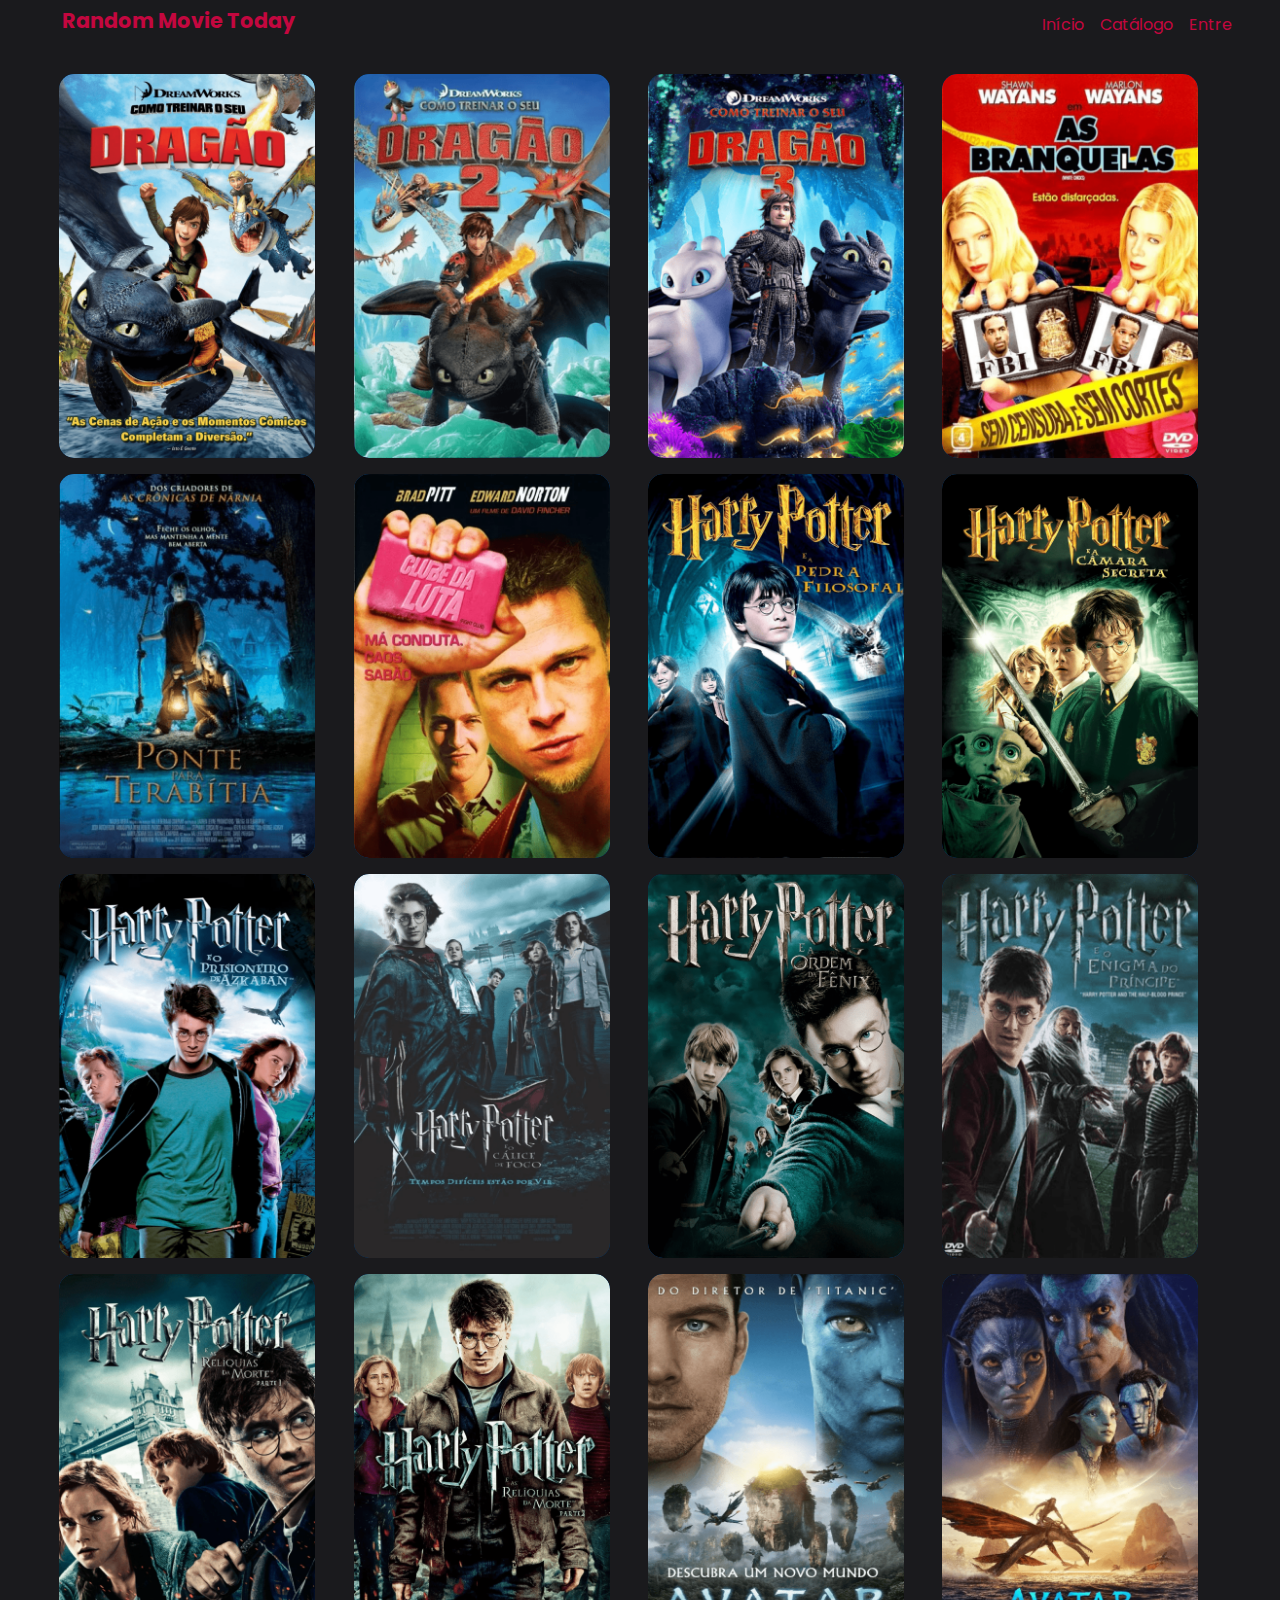
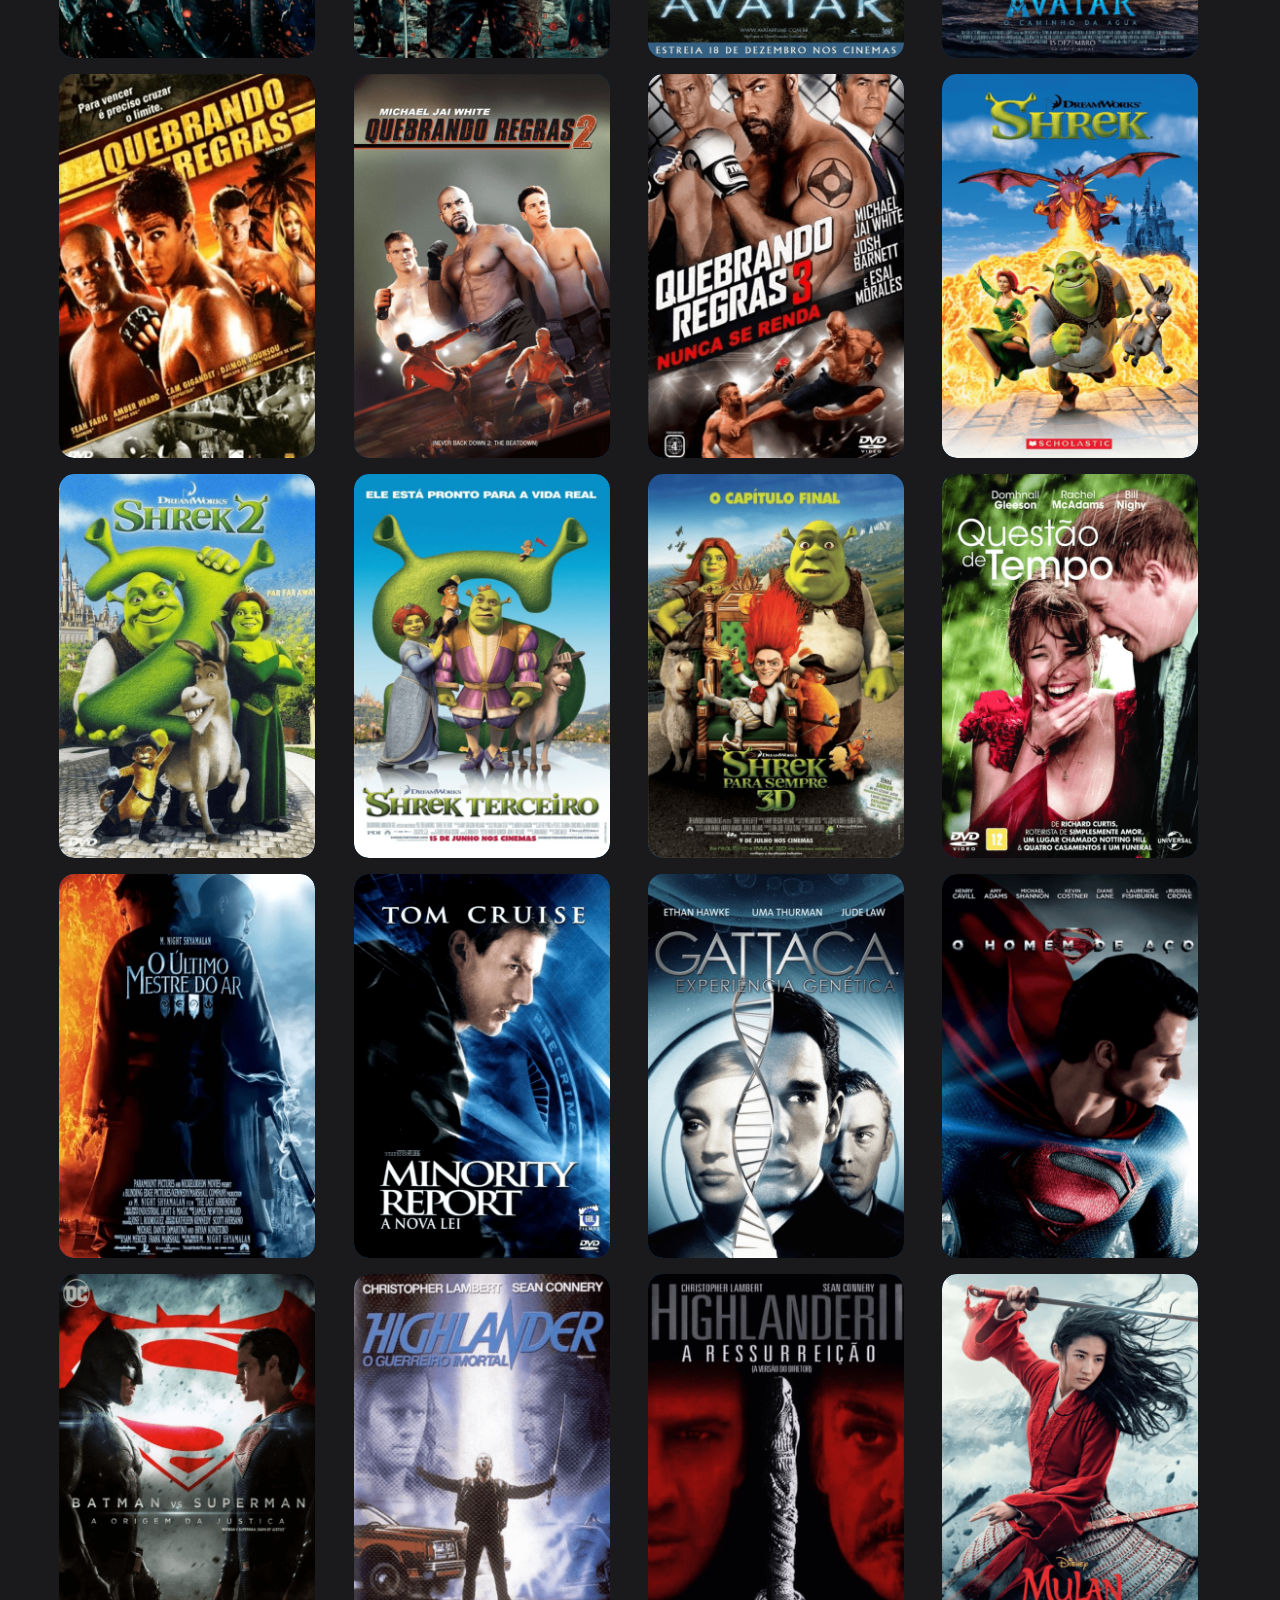
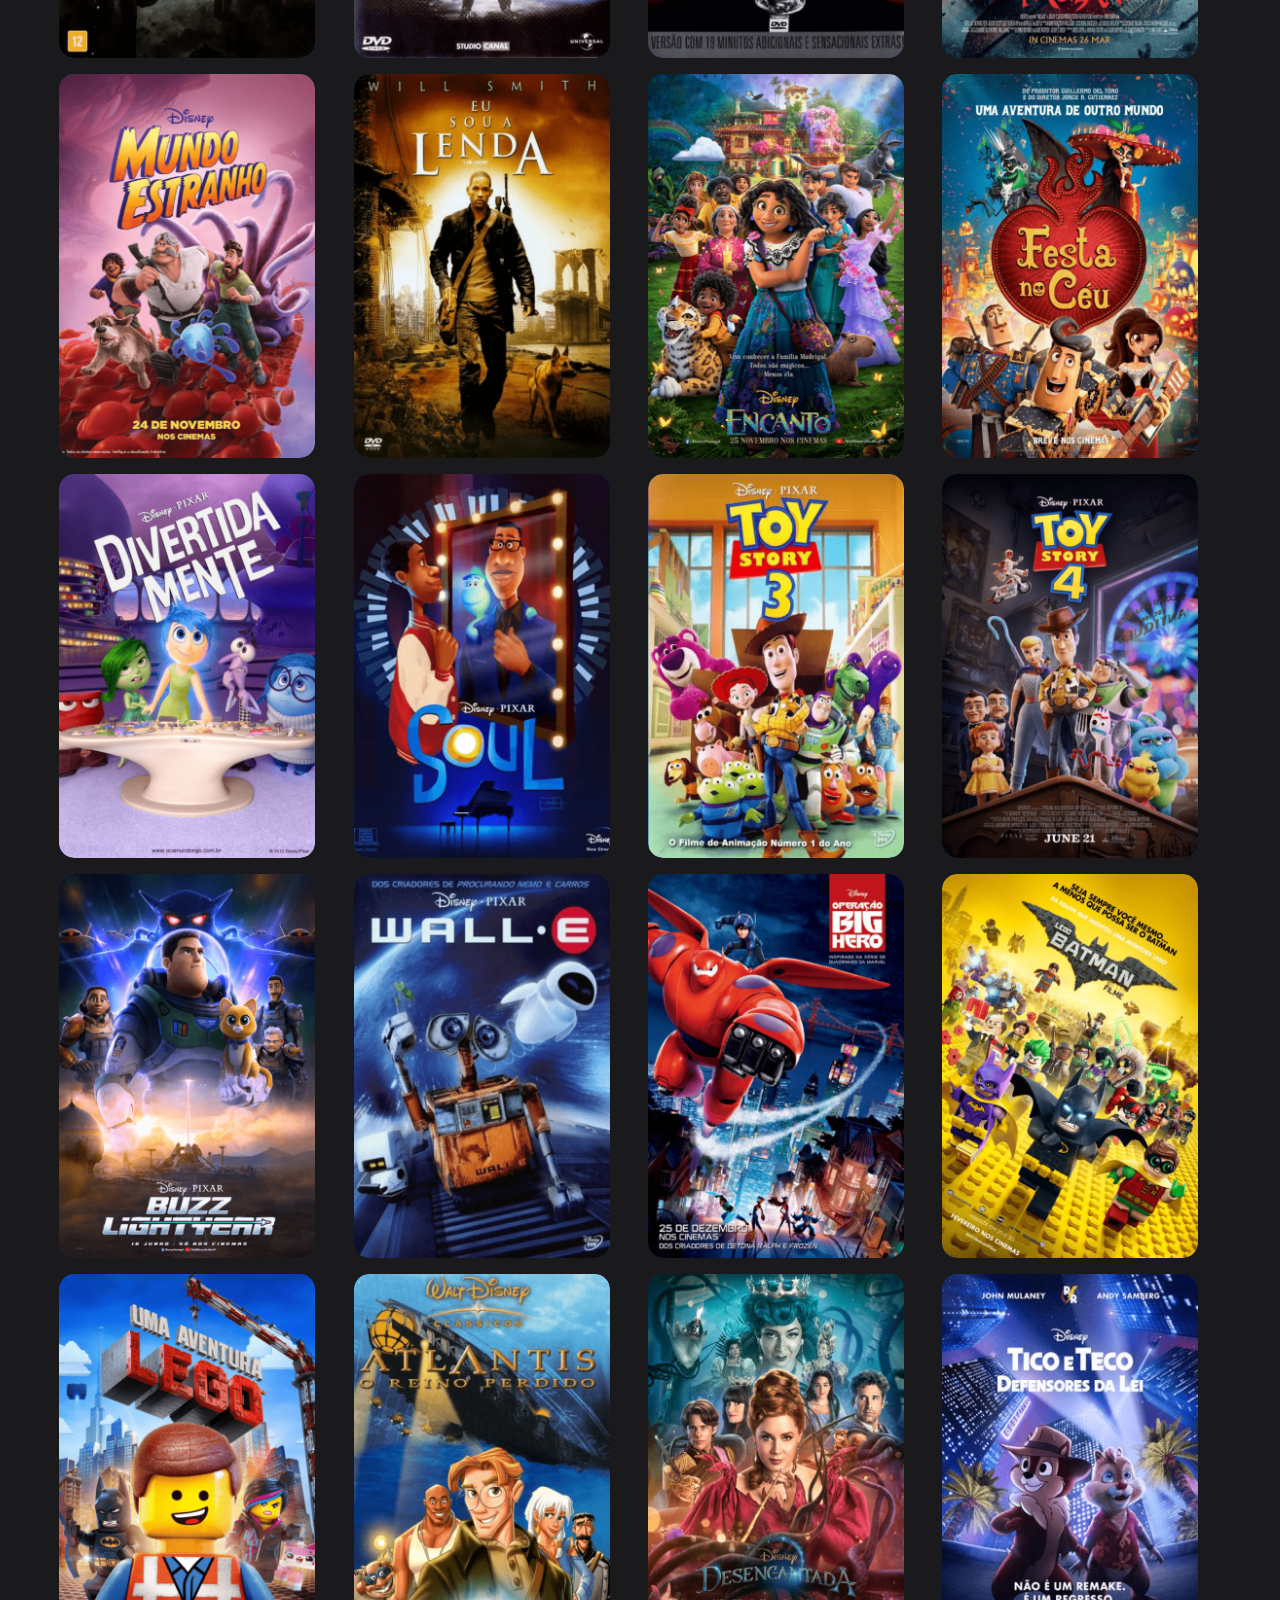
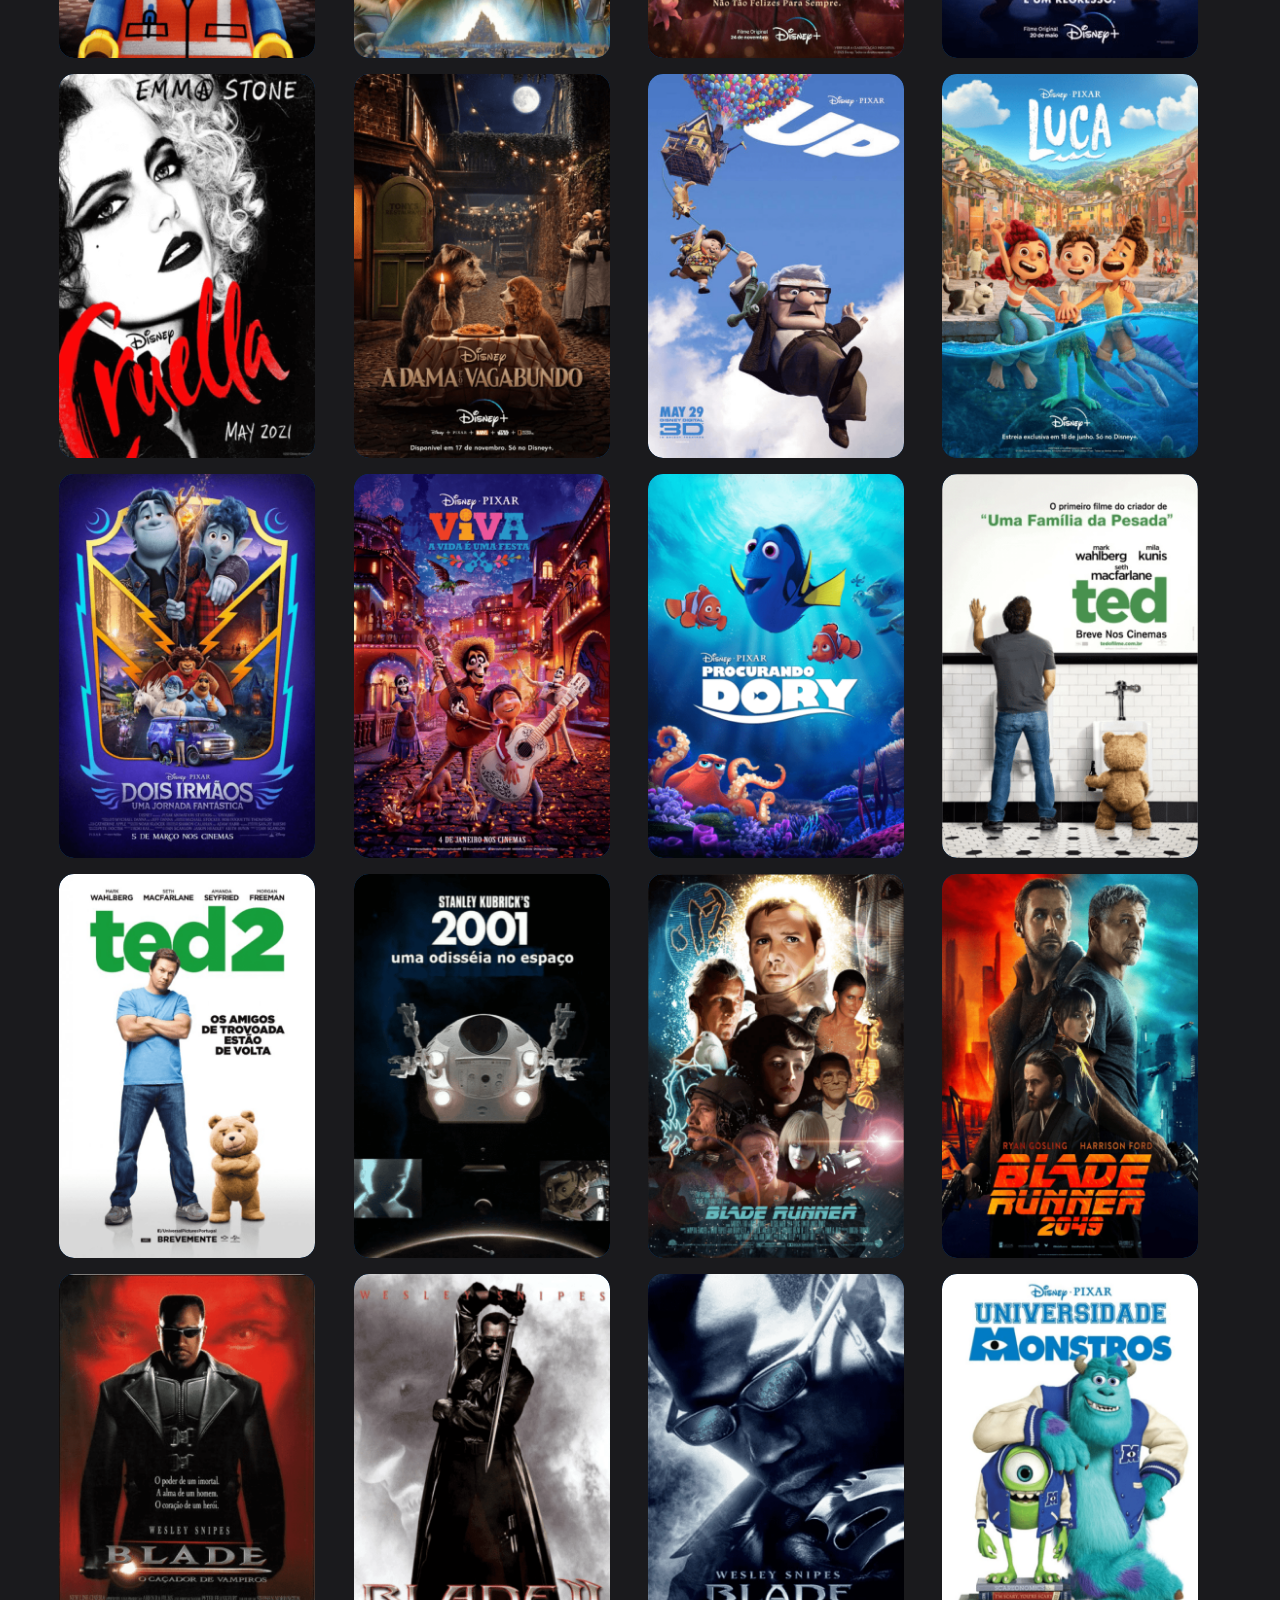
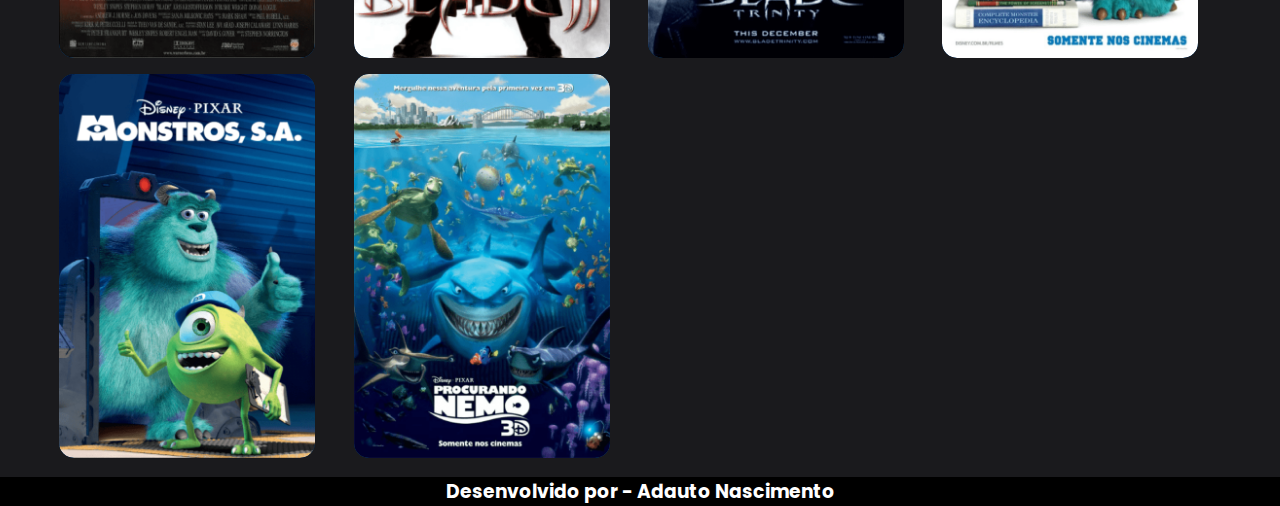
==== pages/catalog.html @ 8effd6eb "addCatalog commit" ====
<!DOCTYPE html>
<html lang="pt-br">
<head>
    <meta charset="UTF-8">
    <meta http-equiv="X-UA-Compatible" content="IE=edge">
    <meta name="viewport" content="width=device-width, initial-scale=1.0">
    <title>Catálogo</title>
    <link rel="stylesheet" href="https://cdnjs.cloudflare.com/ajax/libs/font-awesome/6.4.0/css/all.min.css" integrity="sha512-iecdLmaskl7CVkqkXNQ/ZH/XLlvWZOJyj7Yy7tcenmpD1ypASozpmT/E0iPtmFIB46ZmdtAc9eNBvH0H/ZpiBw==" crossorigin="anonymous" referrerpolicy="no-referrer" />
    <link rel="stylesheet" href="../styles/style.css">
</head>
<body>

    <header>
        <div id="title">
            <h1>Random Movie Today</h1>
        </div>
        <ul>
            <li><a href="../index.html">Início</a></li>
            <li><a href="">Catálogo</a></li>
            <li><a href="">Entre</a></li>
        </ul>
    </header>

    <div id="container" class="short"></div>

    <footer class="pe-grande">
        <div class="pe">
            <div>
                <h3>Desenvolvido por - Adauto Nascimento</h3>
            </div>
            <div>
                <ul>
                    <li><a href="https://www.linkedin.com/in/adauto-goncalves/"><i class="fa-brands fa-linkedin"></i></a></li>
                    <li><a href="https://github.com/Adal1942"><i class="fa-brands fa-github-square"></i></a></li>
                </ul>
            </div>
        </div>
    </footer>

    <script src="../js/filmography.js"></script>
    <script src="../js/teste2.js"></script>
</body>
</html>
---- styles/style.css ----
@import url('https://fonts.googleapis.com/css?family=Poppins:200,300,400,500,600,700,800,900&display=swap');

*{
    margin: 0;
    padding: 0;
    box-sizing: border-box;
    font-family: 'Poppins', sans-serif;
}

body{
    display: flex;
    justify-content: center;
    align-items: center;
    flex-direction: column;
    margin: 0 auto;
    background: #1a1a1d;
    font-size: 1em;
    color: #fff;
}

/*---------------- HEADER -------------------------*/

header{
    display: flex;
    flex-direction: row;
    justify-content: space-between;
    align-items: center;
    width: 100%;
    color: #c3073f;
}

header #title h1{
    line-height: 2em;
    padding-left: 3em;
    font-size: 1.3em;
    display: flex;
}

header ul{
    display: flex;
    margin-top: 0.5em;
    gap: 1em;
    padding-right: 3em;
}

header ul li{
    list-style-type: none;
}

header ul li a{
    text-decoration: none;
    color: #c3073f;
}

/*---------------- Fim do HEADER ------------------*/

.short{
    margin-top: 1%;
    position: relative;
    width: 1200px;
    display: grid;
    grid-template-columns: repeat(auto-fit, minmax(20em, 1fr));
    grid-gap: 1.25em;
    padding: 1.5em;
    font-size: 0.8em;
}

.card{
    height: 30em;
    width: 20em;
    position: relative;
    overflow: hidden;
    perspective: 1000px;
    border-radius: 15px;
    background: #05386b;
}

.card .front,.card .back{
    position: absolute;
    backface-visibility: hidden;
    transform-style: preserve-3d;
    transition: all 1s ease;
}

.card .front{
    transform: rotateY(0deg);
}

.card .back{
    transform: rotateY(180deg);
}

.card .front img{
    max-width: 100%; 
    border-radius: 15px;
}

.card .back .details{
    max-width: 100%;
    padding: 1em;
    border-radius: 15px;
}

.card .back .details h2{
    font-size: 1.3em;
}

.card .back .details h3{
    font-size: 0.8em;
}

.card .back .details .rating{
    position: relative;
    padding: 0.313em 0;
    font-size: 0.9;
}

.card .back .details .rating .fa-star{
    color: #f7f406;
    font-size: 1em;
}


.card .back .details .tags{
    position: relative;
    margin-top: 0.313em;
}

.card .back .details .tags span{
    font-size: 0.75em;
    padding: 0.125em 0.313em;
    border-radius: 0.25em;
    text-transform: capitalize;
}

/* ------------- tag colors based on movie genres ------------------------ */

.infantil{background: #91c12f;} .documentário{background: #63bc5a;} .romântica{background: #ec8fe6;} .suspense{background: #919aa2;} .ficção{background: #0b6dc3;} .romance{background: #fa7179;} .espionagem{background: #5269ad;} .faroeste{background: #d97845;} .policial{background: #5a8ea2;} .ação{background: #ff9d55;} .aventura{background: #89aae3;} .musical{background: #73cec0;} .comédia{background: #f4d23c;} .guerra{background: #c5b78c;} .terror{background: #5a5465;} .drama{background: #5090d6;} .dança{background: #ce416b;} .fantasia{background: #b567ce;}

/* -------------------------- End tag colors -------------------------- */

.card .back .details .sinopse{
    margin-top: 0.625em;
}

.card .back .details .sinopse p{
    font-size: 0.65em;
}

.card .back .details .ageAndTime p{
    font-size: 0.7em;
}

.card .back .details .streaming{
    position: relative;
}

.card .back .details .streaming h4{
    margin-top: 0.625em;
}

.card .back .details .streaming ul{
    position: relative;
    display: flex;
    gap: 0.625em;
    margin-top: 0.625em;
}

.card .back .details .streaming ul li{
    list-style: none;
    width: 2.1em;
    height: 2.1em;
    overflow: hidden;
    border-radius: 10px;
}

.card .back .details .streaming ul li img{
    max-width: 100%;
}

.card:hover .front{
    transform: rotateY(-180deg);
}

.card:hover .back{
    transform: rotateY(0deg);
}
/* button */

.styleFour{
    position: relative;
    text-decoration: none;
    width: 10em; 
    height: 10em;
    display: flex;
    justify-content: center;
    align-items: center;
    font-size: 0.5em;
    top: 40%;
}

.styleFour::before{
    content: '';
    position: absolute;
    inset: 2em;
    box-shadow: 0 0 0 0.625em var(--clr), 0 0 0 1.25em #222, 0 0 0 1.875em var(--clr);
    transition: 0.5;
}

.styleFour::after{
    content: '';
    position: absolute;
    inset: 0;
    background: #222;
    transform: rotate(45deg);
    transition: 0.7s;
}

.styleFour span{
    position: absolute;
    color: var(--clr);
    z-index: 10;
    transition: 0.7s;
    font-size: 2em;
}

.styleFour:hover::before{
    inset: 2em;
}

.styleFour:hover::after{
    inset: 0px;
    transform: rotate(-45deg);
    filter: drop-shadow(0 0 0.625em var(--clr)) drop-shadow(0 0 1.25em var(--clr)) drop-shadow(0 0 1.875em var(--clr));
}


/*---------------------- Footer ----------------------------*/
.pe-grande{
    display: flex;
    justify-content: center;
    align-items: center;
    background-color: #000;
    width: 100%;
}
.pe ul{
    display: flex;
    align-items: center;
    justify-content: center;
    list-style: none;
    font-size: 1.5em;
    gap: 1.5em;
    color: #fff;
}

/*------------------- Fim do Footer ------------------------*/

@media screen and (max-width: 460px){

    header{
        flex-direction: column;
        margin: auto;
        justify-content: center;
        align-items: center;
    }

    header #title h1{
        margin: auto;
        justify-content: center;
        align-items: center;
        padding-left: 0;
    }

    header ul{
        justify-content: center;
        align-items: center;
        padding-right: 0;
    }

    .short{
        flex-direction: column;
        font-size: 0.5em;
        margin: auto 0;
    }

    .card .back .details .sinopse p{
        font-size: 0.5em;
    }

    .short .styleFour{
        margin-left: 40%;
    }

    .pe-grande{
        font-size: 1em;
    }
}
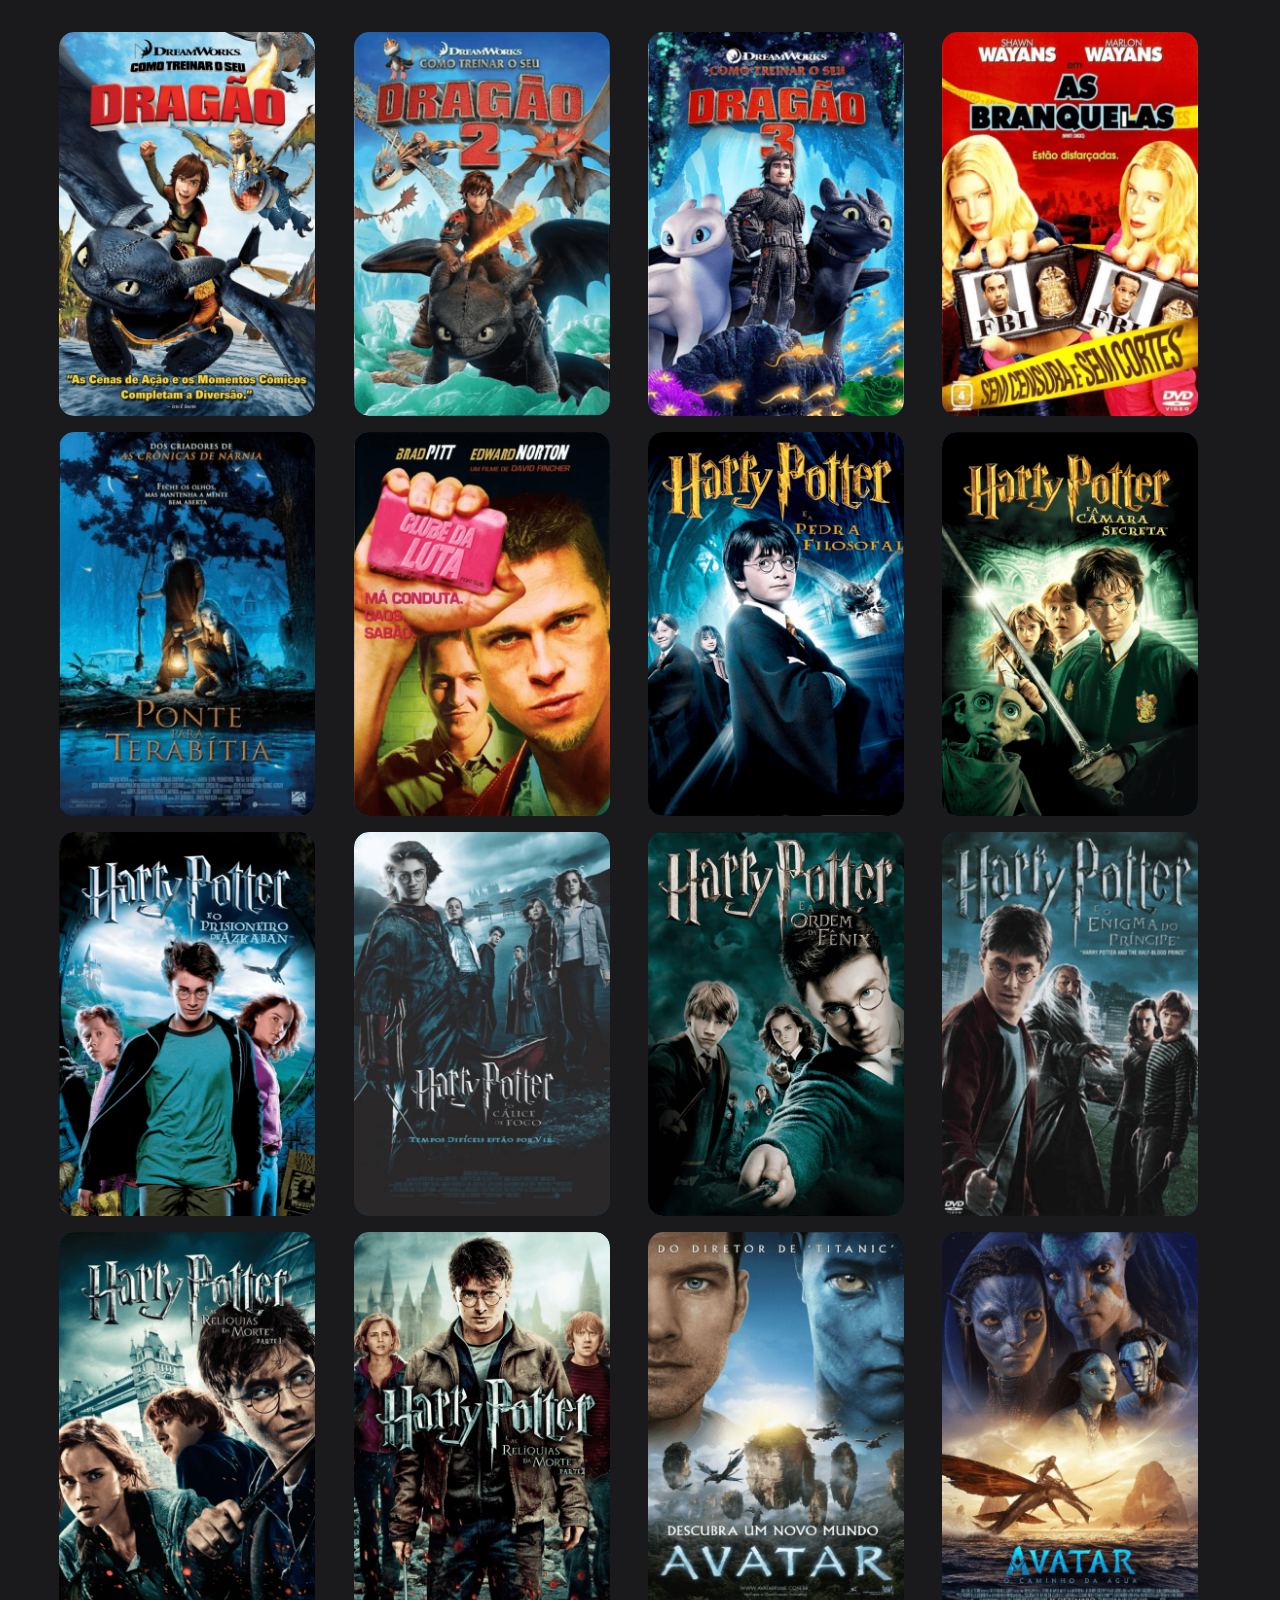
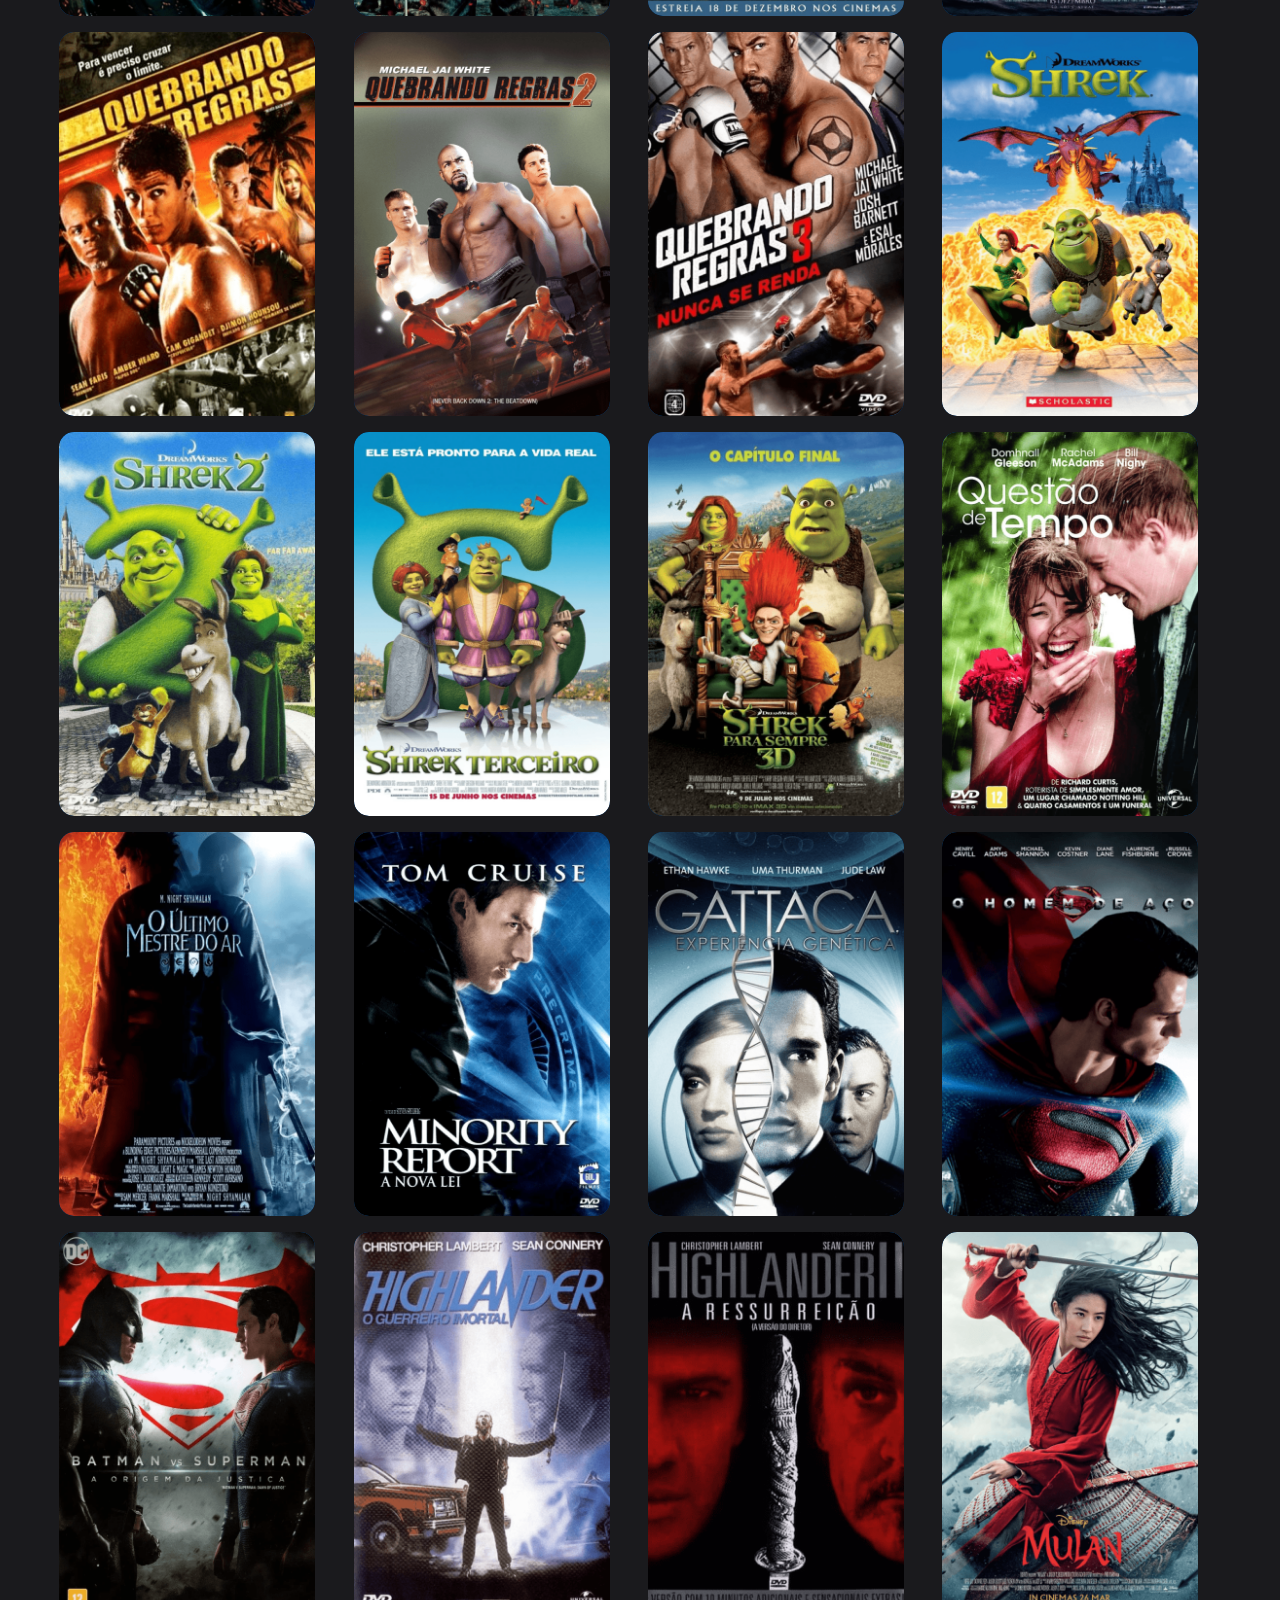
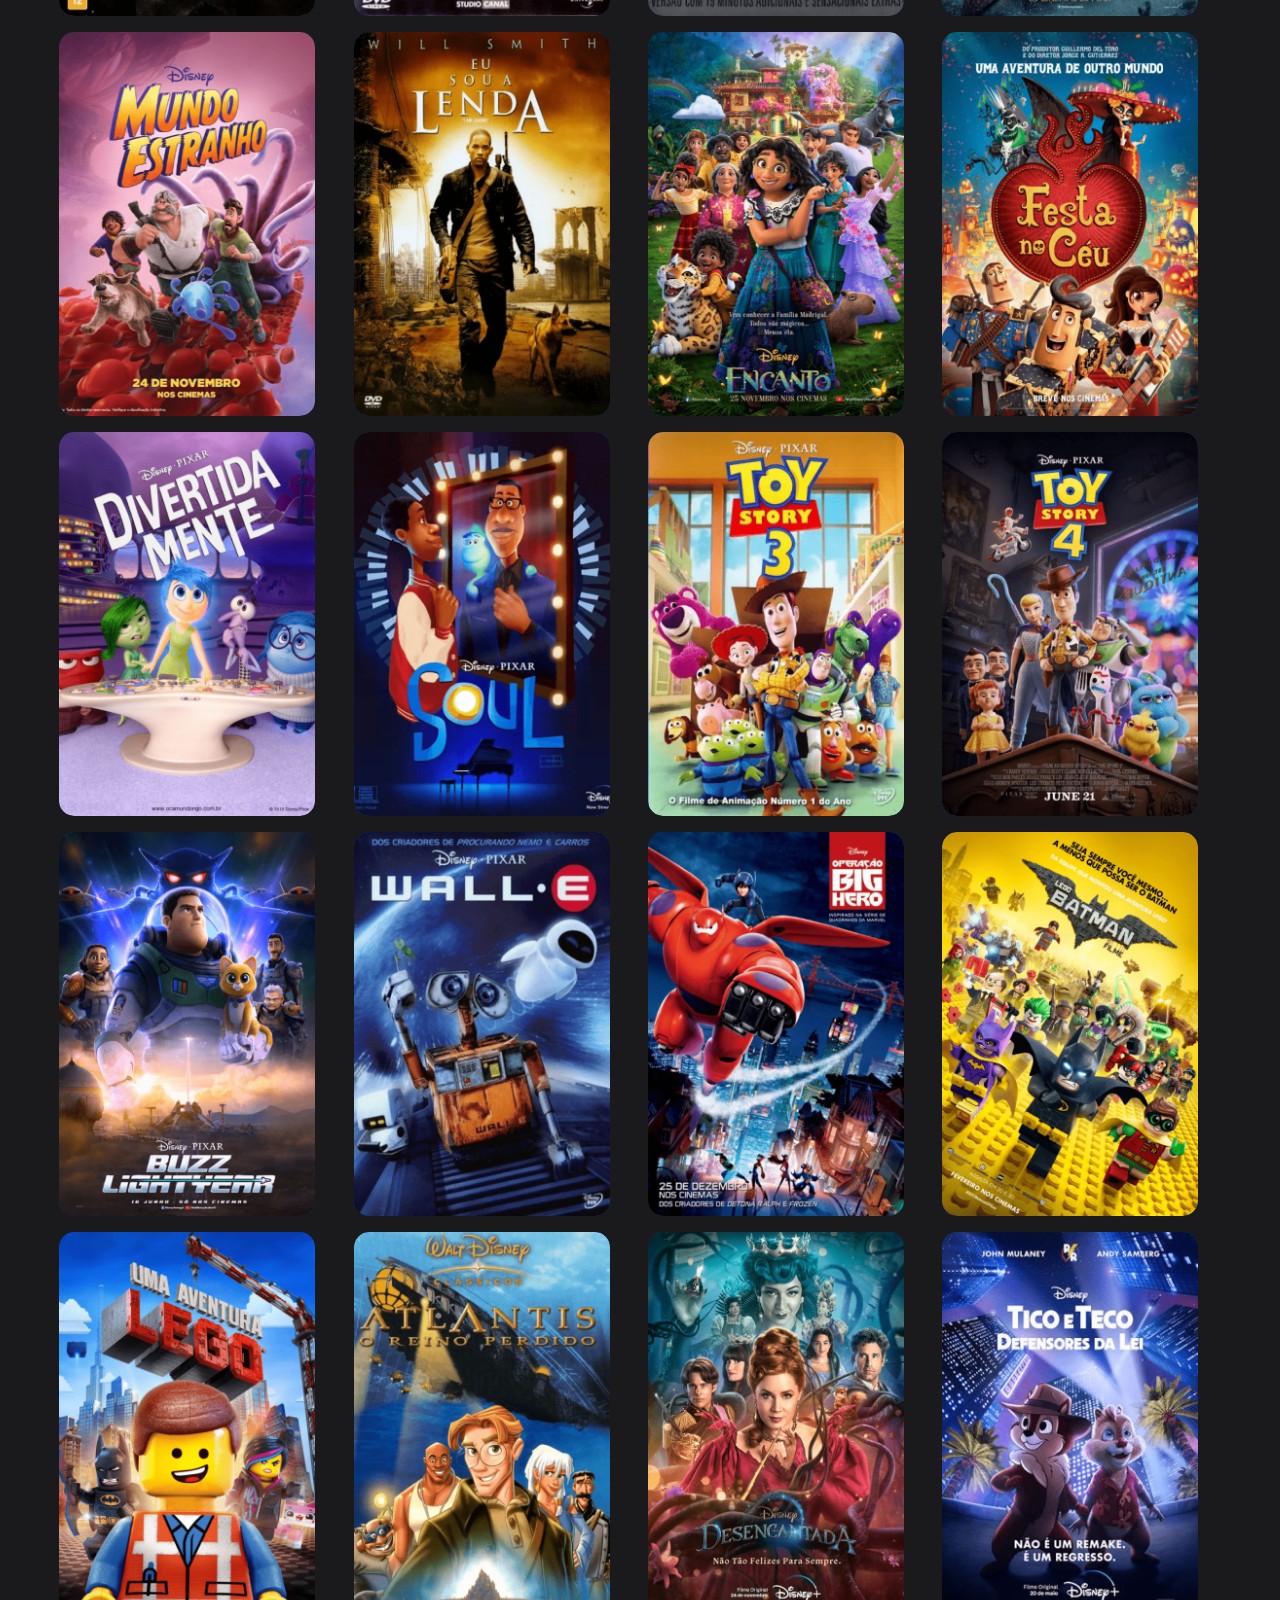
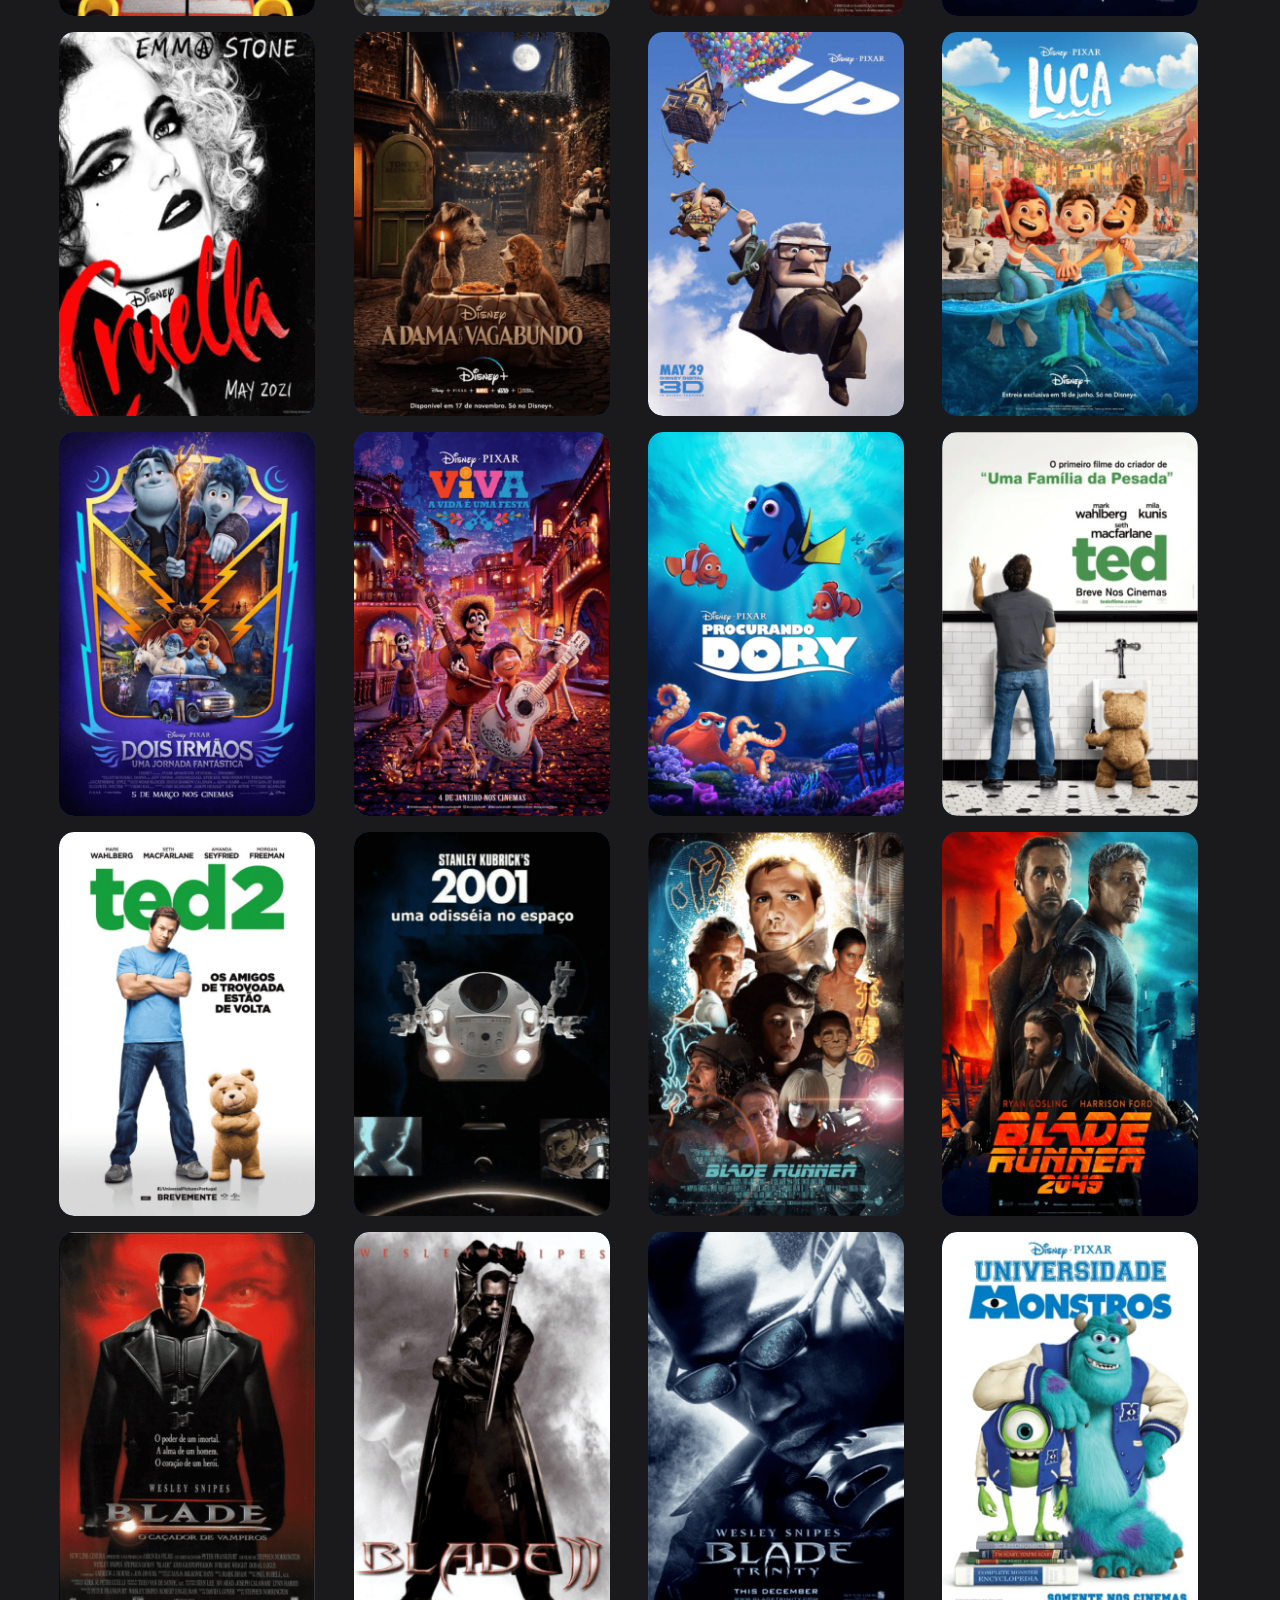
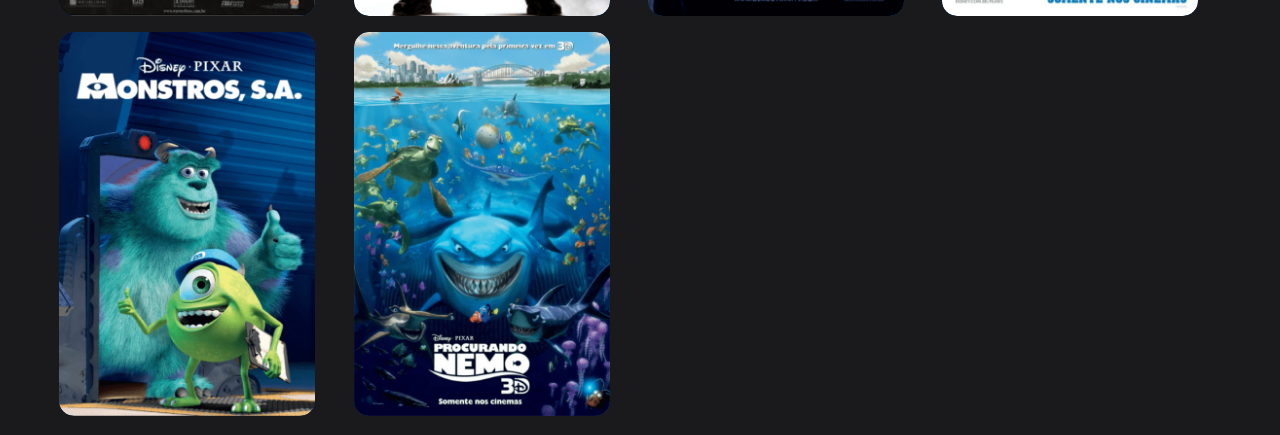
==== commit b8342605: "addHeader commit" ====
--- a/pages/catalog.html
+++ b/pages/catalog.html
@@ -10,32 +10,11 @@
 </head>
 <body>
 
-    <header>
-        <div id="title">
-            <h1>Random Movie Today</h1>
-        </div>
-        <ul>
-            <li><a href="../index.html">Início</a></li>
-            <li><a href="">Catálogo</a></li>
-            <li><a href="">Entre</a></li>
-        </ul>
-    </header>
+    
 
     <div id="container" class="short"></div>
 
-    <footer class="pe-grande">
-        <div class="pe">
-            <div>
-                <h3>Desenvolvido por - Adauto Nascimento</h3>
-            </div>
-            <div>
-                <ul>
-                    <li><a href="https://www.linkedin.com/in/adauto-goncalves/"><i class="fa-brands fa-linkedin"></i></a></li>
-                    <li><a href="https://github.com/Adal1942"><i class="fa-brands fa-github-square"></i></a></li>
-                </ul>
-            </div>
-        </div>
-    </footer>
+    
 
     <script src="../js/filmography.js"></script>
     <script src="../js/teste2.js"></script>
--- a/styles/style.css
+++ b/styles/style.css
@@ -11,7 +11,6 @@
     display: flex;
     justify-content: center;
     align-items: center;
-    flex-direction: column;
     margin: 0 auto;
     background: #1a1a1d;
     font-size: 1em;
@@ -19,38 +18,6 @@
 }
 
 /*---------------- HEADER -------------------------*/
-
-header{
-    display: flex;
-    flex-direction: row;
-    justify-content: space-between;
-    align-items: center;
-    width: 100%;
-    color: #c3073f;
-}
-
-header #title h1{
-    line-height: 2em;
-    padding-left: 3em;
-    font-size: 1.3em;
-    display: flex;
-}
-
-header ul{
-    display: flex;
-    margin-top: 0.5em;
-    gap: 1em;
-    padding-right: 3em;
-}
-
-header ul li{
-    list-style-type: none;
-}
-
-header ul li a{
-    text-decoration: none;
-    color: #c3073f;
-}
 
 /*---------------- Fim do HEADER ------------------*/
 
@@ -70,7 +37,6 @@
     width: 20em;
     position: relative;
     overflow: hidden;
-    perspective: 1000px;
     border-radius: 15px;
     background: #05386b;
 }
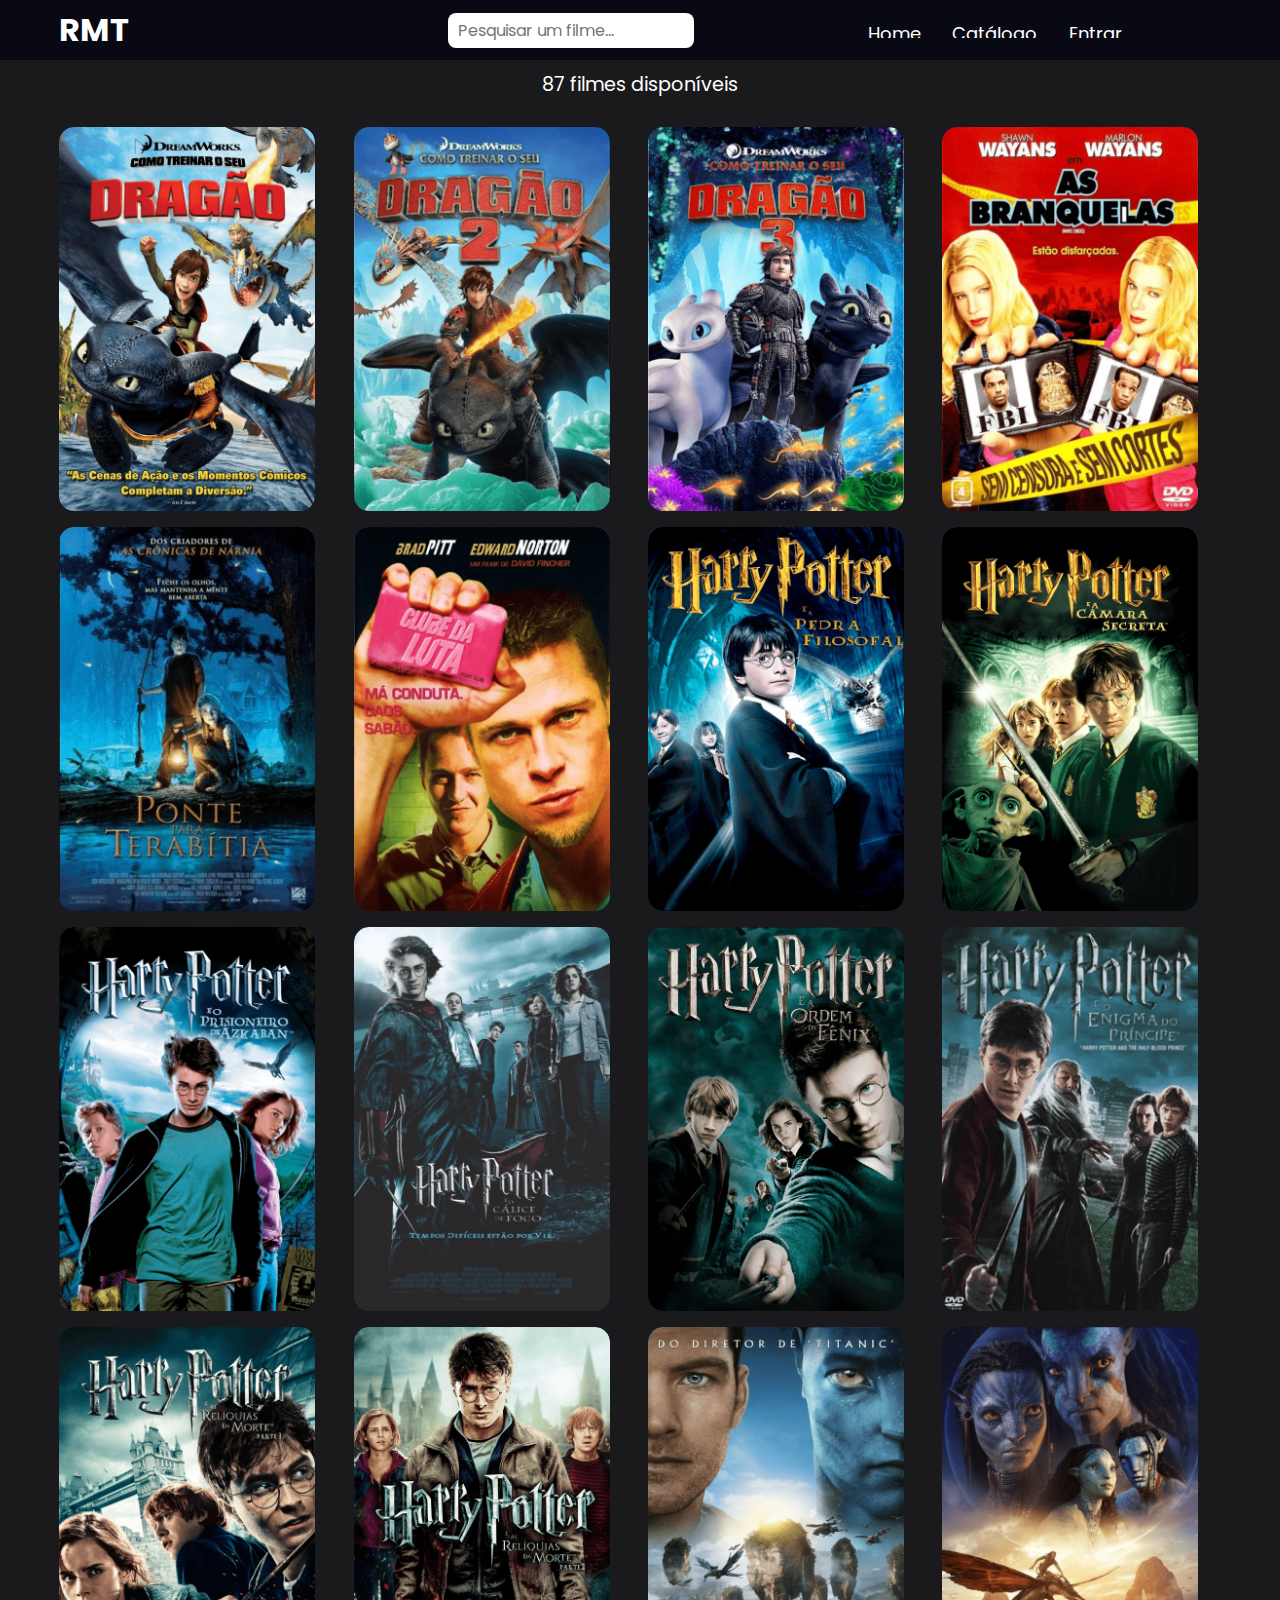
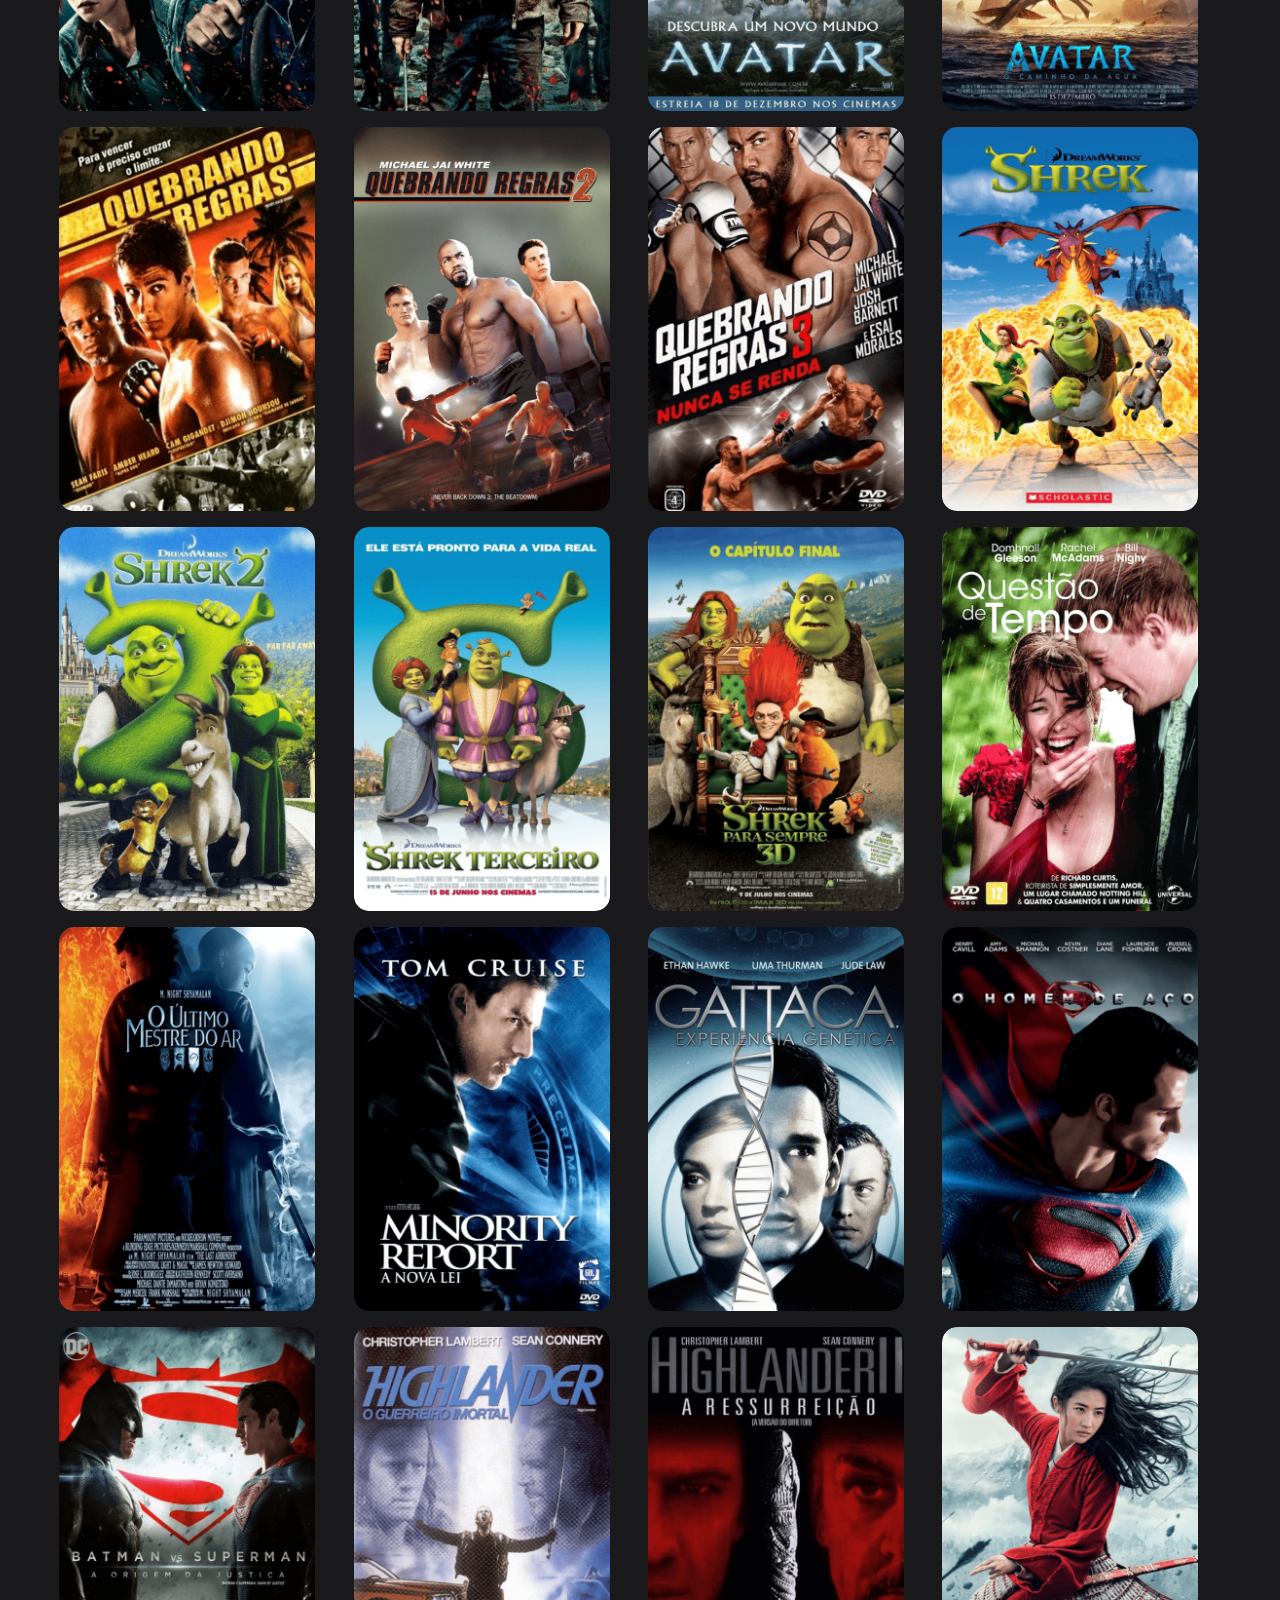
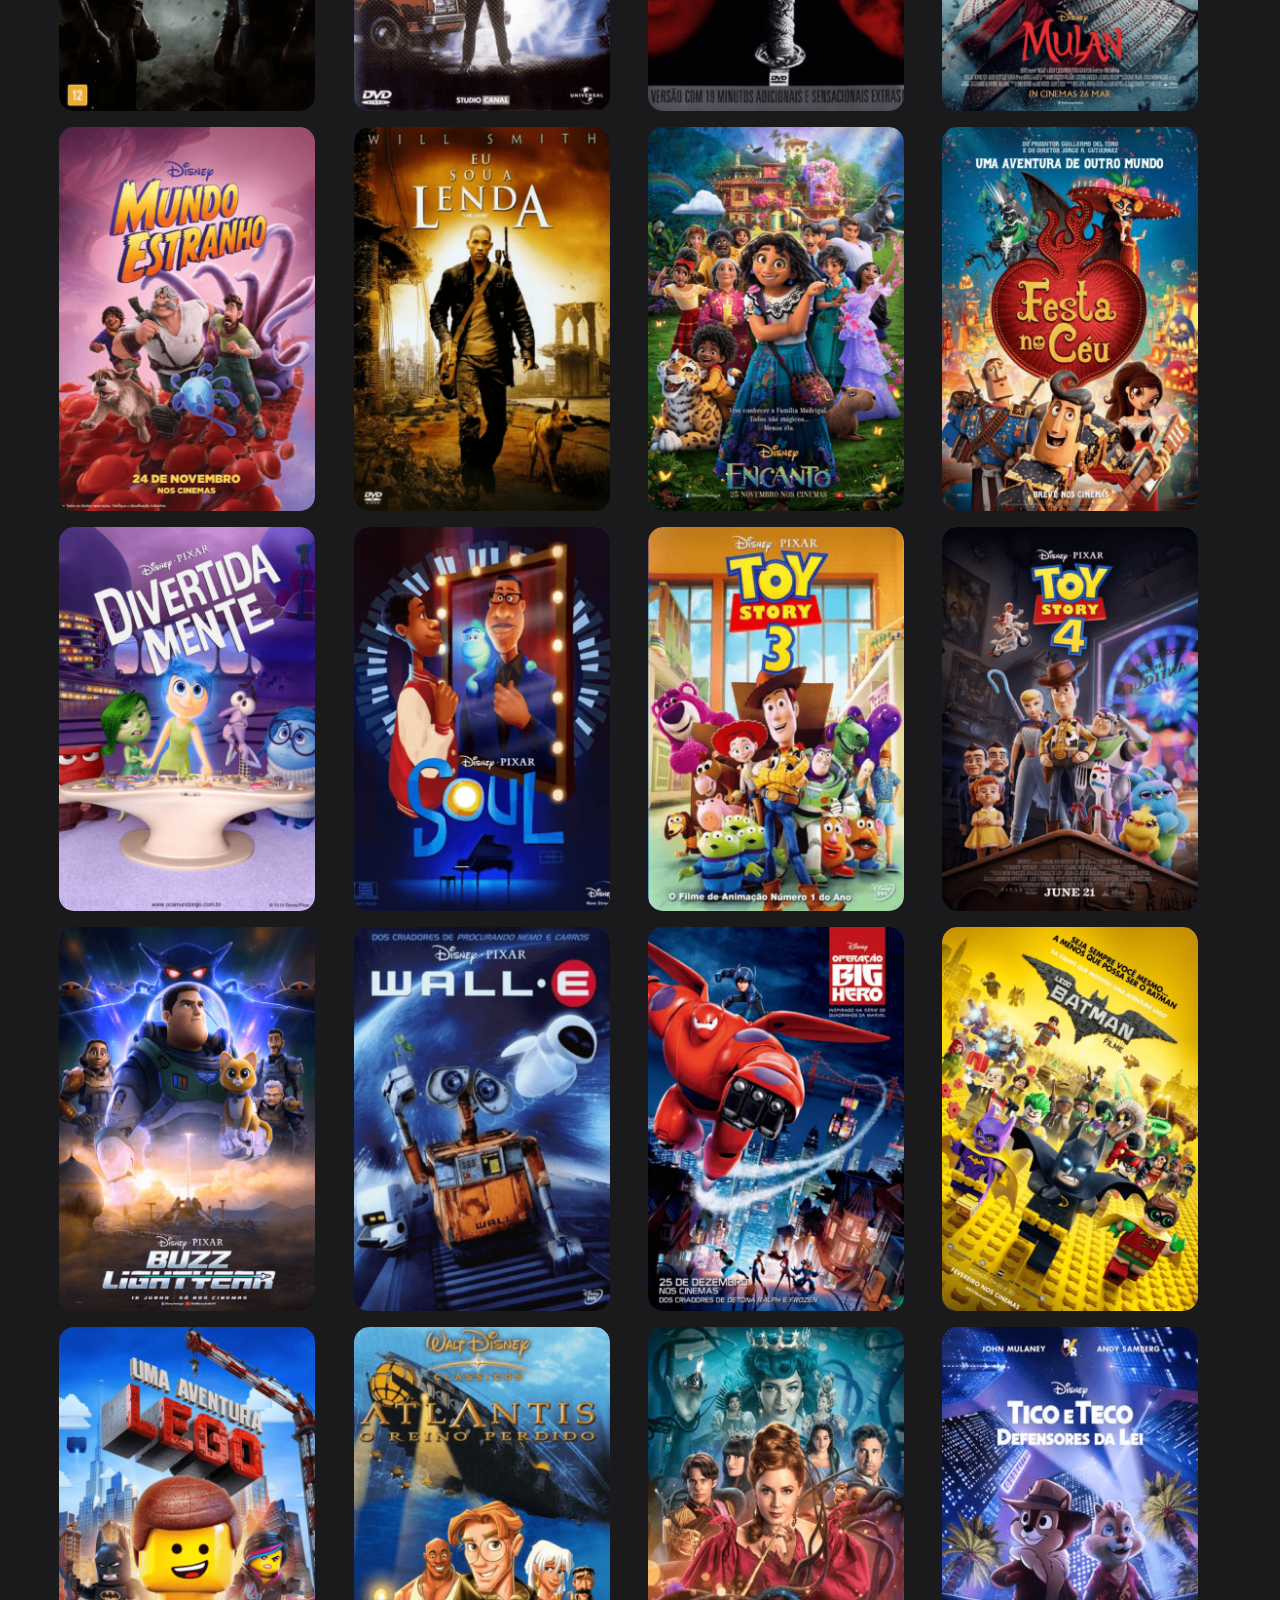
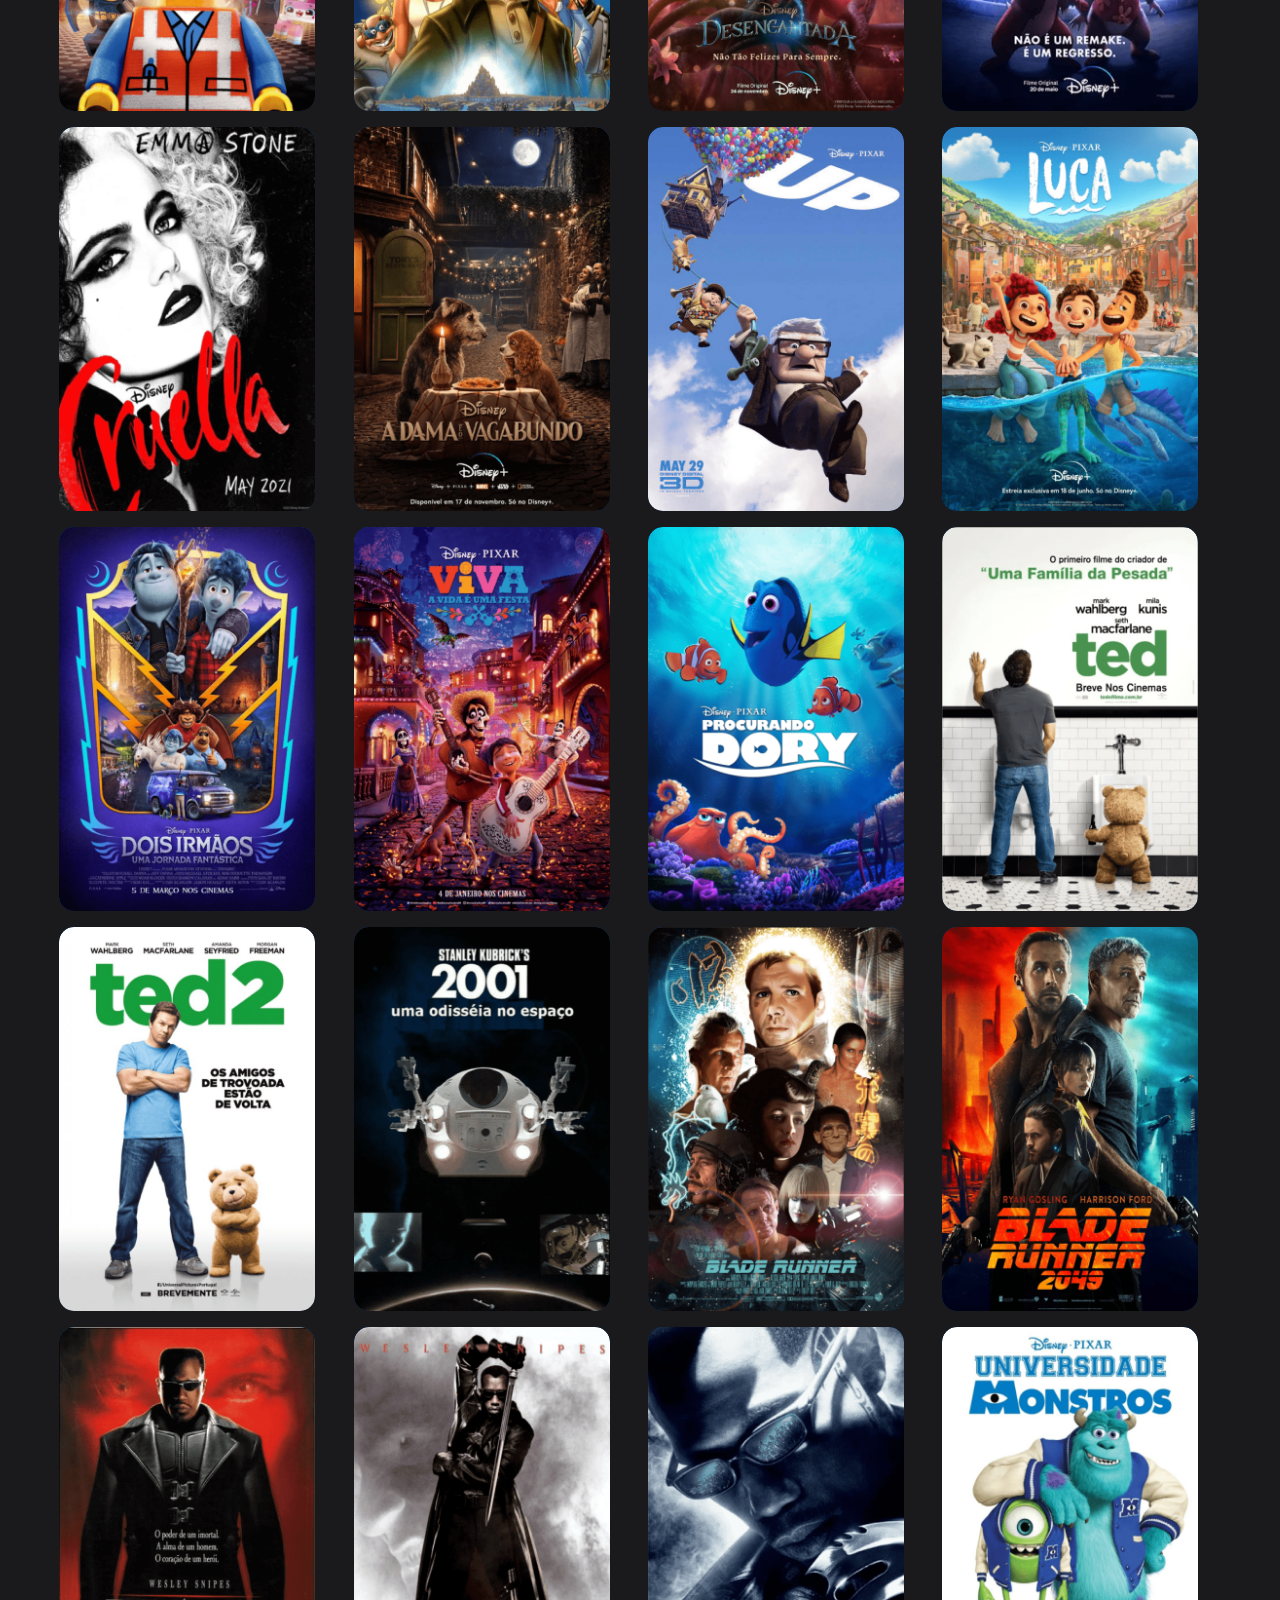
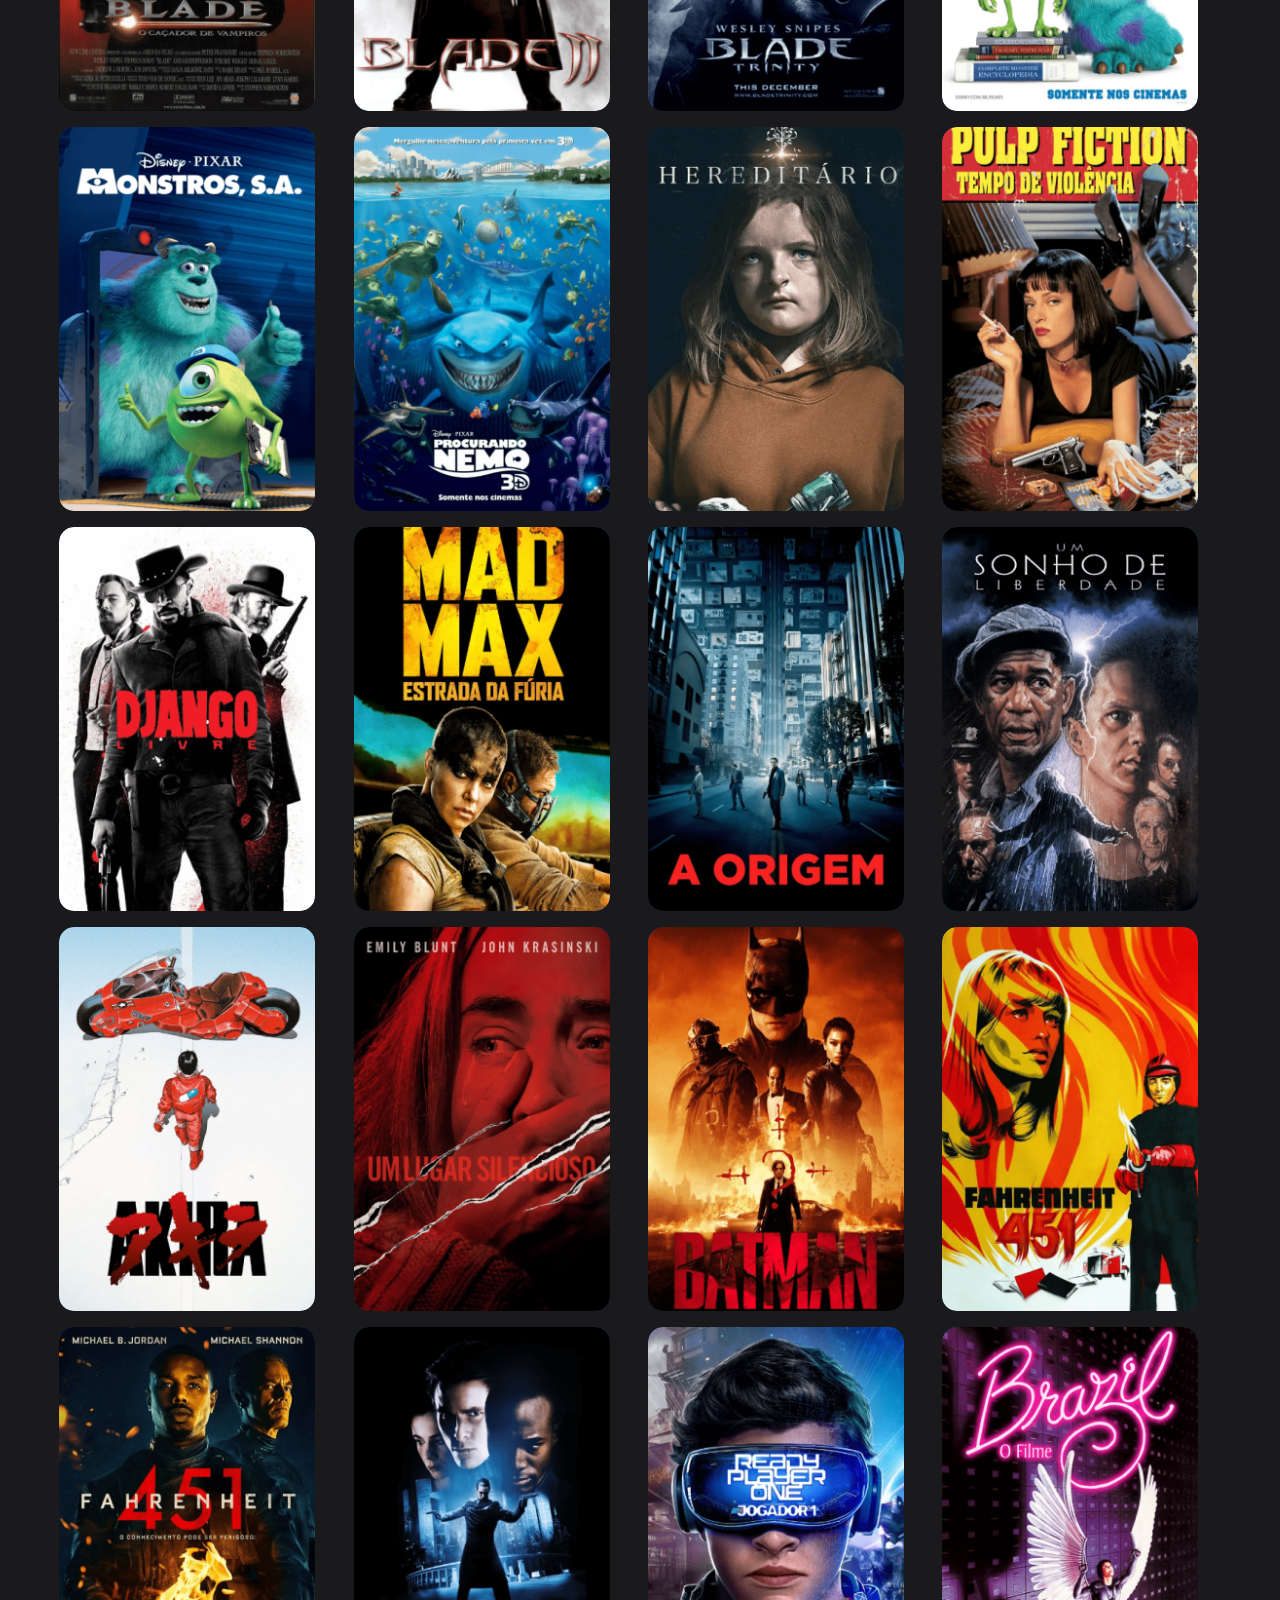
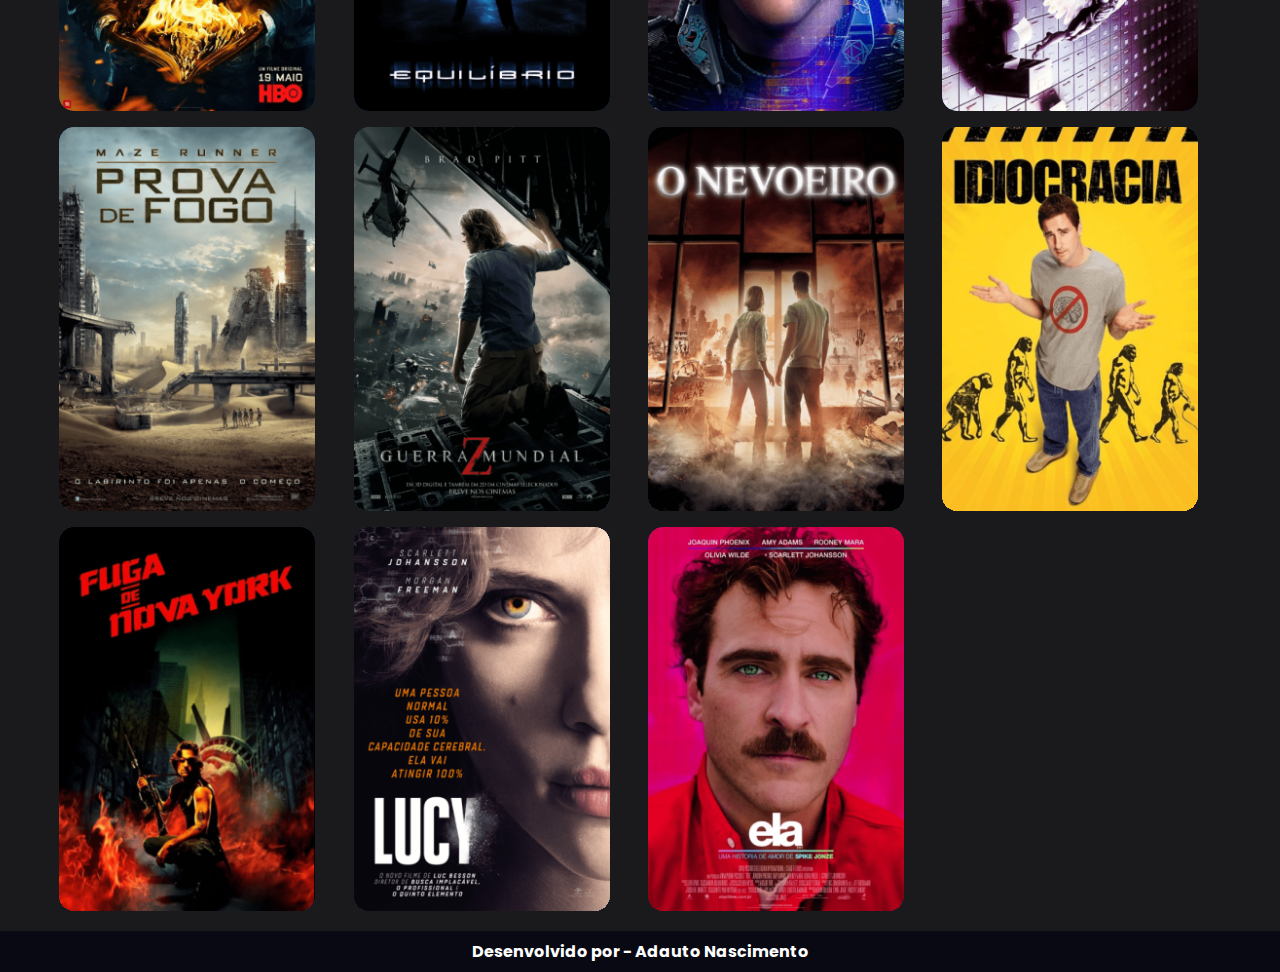
==== commit 555ec86d: "addTestSort commit" ====
--- a/pages/catalog.html
+++ b/pages/catalog.html
@@ -6,17 +6,75 @@
     <meta name="viewport" content="width=device-width, initial-scale=1.0">
     <title>Catálogo</title>
     <link rel="stylesheet" href="https://cdnjs.cloudflare.com/ajax/libs/font-awesome/6.4.0/css/all.min.css" integrity="sha512-iecdLmaskl7CVkqkXNQ/ZH/XLlvWZOJyj7Yy7tcenmpD1ypASozpmT/E0iPtmFIB46ZmdtAc9eNBvH0H/ZpiBw==" crossorigin="anonymous" referrerpolicy="no-referrer" />
-    <link rel="stylesheet" href="../styles/style.css">
+    <link rel="stylesheet" href="../styles/testFlipCard.css">
+    <link rel="stylesheet" href="../styles/styles2.css">
 </head>
 <body>
+    <header>
+        <div class="brand">
+            <span class="fa-solid fa-film"></span>
+            <h1>RMT</h1>
+        </div>
+        <span class="fa-solid fa-bars" id="menuIcon" onclick="toggle()"></span>
+        <div class="navbar" id="nav">
+            <div id="searchBox">
+                <input type="text" placeholder="Pesquisar um filme..." id="search">
+                <span class="fas fa-search" id="searchIcon"></span>
+            </div>
+            <ul>
+                <li>
+                    <span class="fas fa-home" id="headIcon"></span>
+                    <a href="../index.html">Home</a>
+                </li>
+                <li>
+                    <span class="fa-solid fa-clapperboard" id="headIcon"></span>
+                    <a href="#">Catálogo</a>
+                </li>
+                <li>
+                    <span class="fa-solid fa-door-open" id="headIcon"></span>
+                    <a href="#">Entrar</a>
+                </li>
+            </ul>
+        </div>
+    </header>
 
+    <section>
+        <div class="movies" id="contagem"></div>
+    </section>
+
+    <section class="middle">
+        <ol id="container" class="short"></ol>
+        <!--<div class="pagination">
+            <button id="loadMoreButton" type="button">
+                Carregar mais
+            </button>
+        </div>-->
+    </section>  
     
+    <footer>
+        <div class="foot">
+            <h3>Desenvolvido por - Adauto Nascimento</h3>
 
-    <div id="container" class="short"></div>
-
-    
+            <div class="social">
+                <a href="https://github.com/Adal1942">
+                    <i class="fa-brands fa-github"></i>
+                </a>
+                <a href="#">
+                    <i class="fa-brands fa-instagram"></i>
+                </a>
+                <a href="https://www.linkedin.com/in/adauto-goncalves/">
+                    <i class="fa-brands fa-linkedin"></i>
+                </a>
+            </div>
+        </div>
+    </footer>
 
     <script src="../js/filmography.js"></script>
-    <script src="../js/teste2.js"></script>
+    <script src="../js/teste3.js"></script>
+    <script>
+        const toggle = () =>{
+            document.getElementById('nav').classList.toggle('navactive');
+        }
+    </script>
 </body>
 </html>--- a/styles/testFlipCard.css
+++ b/styles/testFlipCard.css
@@ -0,0 +1,209 @@
+@import url('https://fonts.googleapis.com/css?family=Poppins:200,300,400,500,600,700,800,900&display=swap');
+
+*{
+    margin: 0;
+    padding: 0;
+    box-sizing: border-box;
+    font-family: 'Poppins', sans-serif;
+}
+
+
+
+header{
+    position: relative;
+    width: 100%;
+    height: 60px;
+    background: rgb(8, 9, 19);
+    color: #fff;
+    display: flex;
+    align-items: center;
+    justify-content: space-between;
+}
+
+.brand{
+    display: flex;
+    align-items: center;
+    width: 20%;
+    height: 100%;
+    padding: 4%;
+}
+
+.brand .fa-film{
+    font-size: 25px;
+}
+
+.brand h1{
+    margin-left: 5%;
+}
+
+.navbar{
+    position: relative;
+    display: flex;
+    width: 70%;
+    height: 100%;
+    padding: 5%;
+    align-items: center;
+    justify-content: space-between;
+}
+
+#searchBox{
+    position: relative;
+    width: 40%;
+}
+
+#searchBox input{
+    width: 80%;
+    height: 35px;
+    border: none;
+    border-radius: 8px;
+    text-indent: 10px;
+    font-size: 16px;
+}
+
+#searchIcon{
+    position: relative;
+    left: -30px;
+    font-size: 18px;
+    color: rgb(77, 77, 77);
+    z-index: 221;
+    cursor: pointer;
+}
+
+.navbar ul{
+    width: 60%;
+    text-align: center;
+}
+
+.navbar ul li{
+    display: inline-block;
+    margin-left: 4%;
+    padding: 1%;
+    transition: all 0.5s ease;
+    text-align: center;
+    cursor: pointer;
+    height: 22px;
+    overflow: hidden;
+}
+
+.navbar ul li:hover{
+    height: 50px;
+}
+
+.navbar ul li #headIcon{
+    display: block;
+    font-size: 18px;
+}
+
+.navbar ul li a{
+    color: #fff;
+    text-decoration: none;
+    font-size: 18px;
+}
+
+.navbar ul li a:active, :focus{
+    text-decoration: underline;
+    font-weight: 700;
+}
+
+#menuIcon{
+    display: none;
+}
+
+.movies{
+    display: flex;
+    justify-content: center;
+    align-items: center;
+    background: #1a1a1d;
+    color: #fff;
+    font-size: 1.2em;
+    padding: 0.5em;
+}
+
+/*----------------------Footer------------------*/
+
+.foot{
+    display: flex;
+    align-items: center;
+    justify-content: center;
+    flex-direction: column;
+    background: rgb(8, 9, 19);
+    color: #fff;
+    padding: 0.5em;
+}
+
+.foot h3{
+    font-size: 1em;
+}
+
+.social a{
+    text-decoration: none;
+    color: #fff;
+    font-size: 1.5em;
+    letter-spacing: 0.5em;
+}
+
+@media (max-width: 768px){
+
+    #searchBox{
+        position: relative;
+        width: 100%;
+        top: 60px;
+        z-index: 221;
+        left: 5%;
+    }
+
+    #menuIcon{
+        display: inline;
+        position: fixed;
+        margin-left: 88%;
+        font-size: 25px;
+        padding: 1%;
+        border-radius: 4px;
+        cursor: pointer;
+        border: 1px solid rgb(221, 221, 221);
+        z-index: 222;
+    }
+
+    .navbar.navactive{
+        display: inline;
+    }
+
+    .navbar{
+        position: relative;
+        display: block;
+        width: 60%;
+        display: none;
+    }
+
+    .navbar ul{
+        position: absolute;
+        width: 100%;
+        height: 100vh;
+        background-color: rgb(8, 9, 19);
+    }
+
+    .navbar ul li{
+        display: block;
+        margin-top: 20px;
+        width: 100%;
+        height: 40px;
+        text-align: left;
+        position: relative;
+        top: 50px;
+        padding: 2%;
+    }
+
+    .navbar ul li:hover{
+        background: rgb(31, 31, 31);
+    }
+
+    .navbar ul li #headIcon{
+        display: inline-block;
+        font-size: 30px;
+    }
+
+    .navbar ul li a{
+        margin-left: 35px;
+        font-family: 600;
+    }
+};--- a/styles/styles2.css
+++ b/styles/styles2.css
@@ -0,0 +1,169 @@
+.middle{
+    display: flex;
+    justify-content: center;
+    align-items: center;
+    background: #1a1a1d;
+    flex-direction: column;
+}
+
+.short{
+    display: grid;
+    min-height: 100vh;
+    width: 1200px;
+    color: #fff;
+    grid-template-columns: repeat(auto-fit, minmax(20em, 1fr));
+    grid-gap: 1.25em;
+    padding: 1.5em;
+    font-size: 0.8em;
+    color: #fff;
+}
+
+.card{
+    height: 30em;
+    width: 20em;
+    position: relative;
+    overflow: hidden;
+    border-radius: 15px;
+    background: #05386b;
+}
+
+.card .front,.card .back{
+    position: absolute;
+    backface-visibility: hidden;
+    transform-style: preserve-3d;
+    transition: all 1s ease;
+}
+
+.card .front{
+    transform: rotateY(0deg);
+}
+
+.card .back{
+    transform: rotateY(180deg);
+}
+
+.card .front img{
+    max-width: 100%; 
+    border-radius: 15px;
+}
+
+.card .back .details{
+    max-width: 100%;
+    padding: 1em;
+    border-radius: 15px;
+}
+
+.card .back .details h2{
+    font-size: 1.3em;
+}
+
+.card .back .details h3{
+    font-size: 0.8em;
+}
+
+.card .back .details .rating{
+    position: relative;
+    padding: 0.313em 0;
+    font-size: 0.9;
+}
+
+.card .back .details .rating .fa-star{
+    color: #f7f406;
+    font-size: 1em;
+}
+
+
+.card .back .details .tags{
+    position: relative;
+    margin-top: 0.313em;
+}
+
+.card .back .details .tags span{
+    font-size: 0.75em;
+    padding: 0.125em 0.313em;
+    border-radius: 0.25em;
+    text-transform: capitalize;
+}
+
+/* ------------- tag colors based on movie genres ------------------------ */
+
+.infantil{background: #91c12f;} .documentário{background: #63bc5a;} .romântica{background: #ec8fe6;} .suspense{background: #919aa2;} .ficção{background: #0b6dc3;} .romance{background: #fa7179;} .espionagem{background: #5269ad;} .faroeste{background: #d97845;} .policial{background: #5a8ea2;} .ação{background: #ff9d55;} .aventura{background: #89aae3;} .musical{background: #73cec0;} .comédia{background: #f4d23c;} .guerra{background: #c5b78c;} .terror{background: #5a5465;} .drama{background: #5090d6;} .dança{background: #ce416b;} .fantasia{background: #b567ce;}
+
+/* -------------------------- End tag colors -------------------------- */
+
+.card .back .details .sinopse{
+    margin-top: 0.625em;
+}
+
+.card .back .details .sinopse p{
+    font-size: 0.65em;
+}
+
+.card .back .details .ageAndTime p{
+    font-size: 0.7em;
+}
+
+.card .back .details .streaming{
+    position: relative;
+}
+
+.card .back .details .streaming h4{
+    margin-top: 0.625em;
+}
+
+.card .back .details .streaming ul{
+    position: relative;
+    display: flex;
+    gap: 0.625em;
+    margin-top: 0.625em;
+}
+
+.card .back .details .streaming ul li{
+    list-style: none;
+    width: 2.1em;
+    height: 2.1em;
+    overflow: hidden;
+    border-radius: 10px;
+}
+
+.card .back .details .streaming ul li img{
+    max-width: 100%;
+}
+
+.card:hover .front{
+    transform: rotateY(-180deg);
+}
+
+.card:hover .back{
+    transform: rotateY(0deg);
+}
+
+
+
+
+/*Pagination*/
+
+
+.pagination button{
+    background-color: #6c79db;
+    border: none;
+    border-radius: 10px;
+    color: #fff;
+    padding: 0.5em 0.5em;
+    font-size: 1em;
+    margin: 0.25em 0.25em;
+    cursor: pointer;
+}
+
+@media screen and (max-width: 460px){
+    .short{
+        flex-direction: column;
+        font-size: 0.5em;
+        margin: auto 0;
+        z-index: 1;
+    }
+
+    .card .back .details .sinopse p{
+        font-size: 0.5em;
+    }
+}